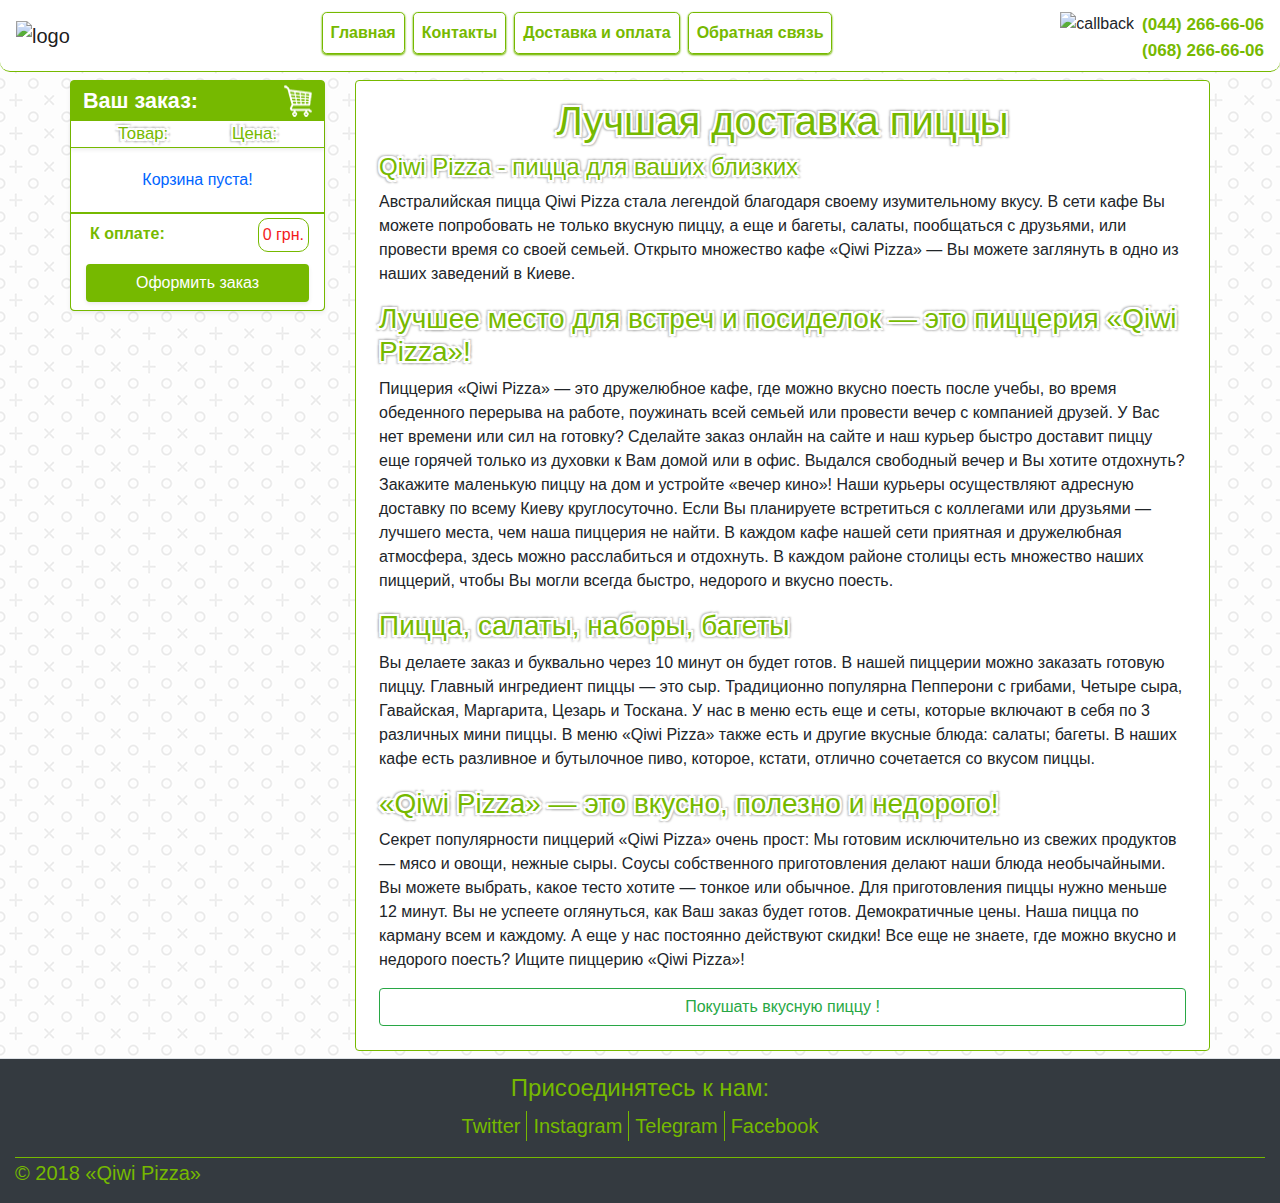
==== html/aboutme.html @ 57d977d6 "Added mobile basket on all page and added styles for this basket" ====
<!DOCTYPE html>
<html lang="ru">
<head>
    <meta charset="UTF-8">
    <meta name="viewport" content="width=device-width, initial-scale=1, shrink-to-fit=no">
    <title>Qiwi Pizza - О нас</title>
    <link rel="icon" href="../img/Pizza-ico.ico" type="images/icon">
    <link rel="stylesheet" href="../libs/css/bootstrap.min.css" type="text/css">
    <link rel="stylesheet" href="../libs/file-for-icon/web-fonts-with-css/css/fontawesome-all.min.css" type="text/css"> 
    <link rel="stylesheet" href="../css/index.css" type="text/css">
    <link rel="stylesheet" href="../css/StylePages/StyleForAbout.css" type="text/css"> 
</head>
<body>
<!-- Header -->
<header>
    <nav id="menu-on-header" class="navbar navbar-expand-lg navbar-light bg-white for-header-navbar">
        <a class="navbar-brand" href="../index.html">
            <img src="../img/QiwiV1.png" alt="logo" id="logo-on-page">
        </a>
        <button class="navbar-toggler" type="button" data-toggle="collapse" data-target="#navbarNavAltMarkup"
                aria-controls="navbarNavAltMarkup" aria-expanded="false" aria-label="Toggle navigation">
            <span class="navbar-toggler-icon"></span>
        </button>
        <div class="collapse navbar-collapse" id="navbarNavAltMarkup" style>
            <div class="navbar-nav text-center m-auto mt-lg-0">
                <a class="nav-item nav-link ml-2 mt-1" href="../index.html">Главная</a>
                <a class="nav-item nav-link ml-2 mt-1" href="contact.html">Контакты</a>
                <a class="nav-item nav-link ml-2 mt-1" href="PaymentInfo.html">Доставка и оплата</a>
                <a class="nav-item nav-link ml-2 mt-1" href="callback.html">Обратная связь</a>
            </div>
            <div class="pl-0 mt-1 d-flex"><img src="../img/callbackico.png" alt="callback" height="50">
                <ul class="callback-text m-0 font-weight-bold">
                    <li><a href="tel:+0442666606">(044) 266-66-06</a></li>
                    <li><a href="tel:+0682666606">(068) 266-66-06</a></li>
                </ul>
            </div>
        </div>
    </nav>
</header>
<!-- ./Header -->
<div id="menu-overlay" style="display: none;"></div>
<div id="basket-mobile-fixed">
    <div class="row border-light-green-color rounded bg-lime-green shadow-sm">
        <div id="mobile-basket-header" class="col-lg-12 d-flex justify-content-between p-1">
            <span id="text-basket-header" class="px-2 font-weight-bold">Ваш заказ:</span>
            <img src="../img/basket-header.png" alt="basket"  class="px-2">
        </div>
        <div id="basket-name-product-and-price" class="col-lg-12 d-flex justify-content-around shadow-sm bg-white">
                        <span class="name-product">Товар:</span>
                        <span class="name-price">Цена:</span>
                    </div>
                    <span class="text-basket-empty text-center bg-white">Корзина пуста!</span>
                    <div class="col-6 basket-content-name bg-white"></div>
                    <div class="col-6 basket-content-price text-center bg-white">
                    </div>
                    <div class="col-lg-12 d-flex justify-content-between py-1 bg-white"
                         id="basket-total-price">
                        <span class="font-weight-bold p-1">К оплате:</span><span
                            class="total-price p-1 border-light-green-color">0 грн.</span>
                    </div>
                    <div class="col-lg-12 bg-white py-2 rounded-bottom">
                        <div class="btn shadow-sm basket-btn-style font-weight-bold">Оформить заказ</div>
                    </div>
    </div>
</div>
<div><img src="../img/ligth-icon-basket-mobile.png" alt="basket-mobile" id="icon-mobile-basket" class="d-none shadow-sm"></div>
<!-- Content --> 
<section>
    <div class="container my-2 rounded">
        <div class="row" id="menu-on-content">
            <div class="col-lg-3">
                <div id="basket" class="row border-light-green-color rounded bg-lime-green shadow-sm">
                    <div id="basket-header"
                         class="col-lg-12 d-flex justify-content-between p-1 font-weight-bold">
                        <span id="text-basket-header" class="px-2">Ваш заказ:</span>
                        <img src="../img/basket-header.png" alt="basket"  class="px-2">
                    </div>
                    <div id="basket-name-product-and-price" class="col-lg-12 d-flex justify-content-around shadow-sm bg-white">
                        <span class="name-product">Товар:</span>
                        <span class="name-price">Цена:</span>
                    </div>
                    <span class="text-basket-empty text-center bg-white">Корзина пуста!</span>
                    <div class="col-6 basket-content-name"></div>
                    <div class="col-6 basket-content-price text-center">
                    </div>
                    <div class="col-lg-12 d-flex justify-content-between py-1 bg-white"
                         id="basket-total-price">
                        <span class="font-weight-bold p-1">К оплате:</span><span
                            class="total-price p-1 border-light-green-color">0 грн.</span>
                    </div>
                    <div class="col-lg-12 bg-white py-2 rounded-bottom">
                        <div class="btn shadow-sm basket-btn-style">Оформить заказ</div>
                    </div>
                </div>
            </div>
          <div class="col-lg-9 bg-white border-light-green-color p-2 rounded" id="text-about">
              <h1 class="col-lg-12 text-center pt-2">Лучшая доставка пиццы</h1>
              <div class="col-lg-12">
              <h2>Qiwi Pizza - пицца для ваших близких</h2>
                <p>Австралийская пицца Qiwi Pizza стала легендой благодаря своему изумительному вкусу.
                В сети кафе Вы можете попробовать не только вкусную пиццу, а еще и багеты,
                салаты, пообщаться с друзьями, или провести время со своей семьей.
                Открыто множество кафе «Qiwi Pizza» — Вы можете заглянуть в одно из наших заведений в Киеве.</p>

            <h3>Лучшее место для встреч и посиделок — это пиццерия «Qiwi Pizza»!</h3>
            <p>Пиццерия «Qiwi Pizza» — это дружелюбное кафе, где можно вкусно поесть после учебы,
                во время обеденного перерыва на работе, поужинать всей семьей или провести вечер с компанией друзей.
                У Вас нет времени или сил на готовку? Сделайте заказ онлайн на сайте и наш курьер быстро доставит пиццу еще горячей
                только из духовки к Вам домой или в офис. Выдался свободный вечер и Вы хотите отдохнуть?
                Закажите маленькую пиццу на дом и устройте «вечер кино»! Наши курьеры осуществляют адресную доставку по всему Киеву круглосуточно.
                Если Вы планируете встретиться с коллегами или друзьями — лучшего места, чем наша пиццерия не найти.
                В каждом кафе нашей сети приятная и дружелюбная атмосфера, здесь можно расслабиться и отдохнуть.
                В каждом районе столицы есть множество наших пиццерий, чтобы Вы могли всегда быстро, недорого и вкусно поесть.</p>

            <h3>Пицца, салаты, наборы, багеты</h3>
            <p>Вы делаете заказ и буквально через 10 минут он будет готов.
                В нашей пиццерии можно заказать готовую пиццу.
                Главный ингредиент пиццы — это сыр. Традиционно популярна Пепперони с грибами, Четыре сыра,
                Гавайская, Маргарита, Цезарь и Тоскана. У нас в меню есть еще и сеты, которые включают в себя по 3 различных мини пиццы.
                В меню «Qiwi Pizza» также есть и другие вкусные блюда: салаты; багеты. В наших кафе есть разливное и бутылочное пиво, которое, кстати, отлично сочетается со вкусом пиццы.</p>

            <h3>«Qiwi Pizza» — это вкусно, полезно и недорого!</h3>
            <p>Секрет популярности пиццерий «Qiwi Pizza» очень прост: Мы готовим исключительно из свежих продуктов — мясо и овощи, нежные сыры.
                Соусы собственного приготовления делают наши блюда необычайными. Вы можете выбрать, какое тесто хотите — тонкое или обычное.
                Для приготовления пиццы нужно меньше 12 минут. Вы не успеете оглянуться, как Ваш заказ будет готов.
                Демократичные цены. Наша пицца по карману всем и каждому. А еще у нас постоянно действуют скидки!
                Все еще не знаете, где можно вкусно и недорого поесть? Ищите пиццерию «Qiwi Pizza»!</p>
            <a href="../index.html"><div class="btn btn-outline-success mb-3">Покушать вкусную пиццу !</div></a>
          </div>
        </div>
    </div>
</div>
</section>
<!-- ./Content -->
<!-- Footer -->
<footer id="footer" class="footer border-top text-center bg-dark">
    <div class="container-fluid">
        <div class="row">
            <div class="col-lg-12 social-icons">
                <h2>Присоединятесь к нам:</h2>
                <ul class="d-flex list-unstyled justify-content-center">
                    <li><a href="https://twitter.com/" target="_blank" rel="noopener"><i class="fab fa-twitter-square fa-lg"></i> Twitter</a></li>
                    <li><a href="https://www.instagram.com/" target="_blank" rel="noopener"><i class="fab fa-instagram fa-lg"></i> Instagram</a></li>
                    <li><a href="https://telegram.org/" target="_blank" rel="noopener"><i class="fab fa-telegram fa-lg"></i> Telegram</a></li>
                    <li><a href="https://www.facebook.com/" target="_blank" rel="noopener"><i class="fab fa-facebook-square fa-lg"></i> Facebook</a></li>
                </ul>
            </div>
            <div class="col-lg-12 text-left">
                <p class="text-in-footer m-0">© 2018 «Qiwi Pizza»</p>
            </div>
        </div>
    </div>
</footer>
<!-- ./Footer -->
<script type="application/javascript" src="../libs/js/jquery.min.js"></script>
<script type="application/javascript" src="../libs/js/bootstrap.min.js"></script>
<script type="application/javascript" src="../js/functions.js"></script>
</body>
</html>
---- css/index.css ----
html {
    position: relative;
    min-height: 100%;
}

body {
    margin-bottom: 152px;
    background: url(../img/bg.png);
}

/* header */

#logo-on-page {
    height: 50px;
}

.for-header-navbar {
    border-bottom: 1px solid #76b900;
    border-bottom-right-radius: 10px;
    border-bottom-left-radius: 10px;
}

.navbar-toggler {
    border: 1px solid #76b900 !important;
}

.navbar-nav a {
    border: 1px solid #76b900;
    border-radius: 0.3rem;
    color: #76b900 !important;
    box-shadow: 0 1px 2px rgba(118, 185, 0, 0.6), 0 1px 2px rgba(118, 185, 0, 1);
    font-weight: bold;
}

.navbar-nav a:hover {
    background-color: #76b900;
    color: #fff !important;
    -webkit-transition: all 0.55s ease;
    transition: all 0.55s ease;
}

.callback-text {
    padding-left: 8px;
    list-style-type: none;
    font-size: 17px;
}

.callback-text a {
    color: #76b900;
}

.callback-text a:hover {
    text-decoration: none;
    color: #18F722;
}

/* preloader */
.preloader {
    background-color: #fff;
    display: none;
}

.preloader.on {
    display: block;
}

.preloader img {
    height: 280px;
}

/* second screen "content" */

#menu-on-content a {
    color: #76b900;
}

#product-content .nav-tabs .nav-link.active {
    border-color: #76b900 #76b900 !important;
    background: #76b900;
    color: #fff !important;
    box-shadow: 0 0.125rem 0.25rem rgba(0, 0, 0, 0.075);
}

#product-content .nav-link:hover {
    border-color: #76b900 #76b900 !important;
}

.nav-tabs {
    border-bottom: 1px solid #76b900;
}

h2 {
    font-size: 1.5rem;
}

.price-on-card {
    background: #fff;   
    font-size: 20px;
    color: #418DFF;
}

.caption-composition > h4:hover {
    cursor: pointer;
    color: #57c1ff !important;
}

.composition-product {
    background: #fff;
    color: #0065ff;
    border-radius: 7px;
    border: 1px solid #76b900;
}

input[type="radio"] {
    display: none
}

input[type="radio"] + label {
    cursor: pointer
}

input[type = "radio"] + label span {
    display: inline-block;
    height: 22px;
    width: 20px;
    vertical-align: middle;
    background: url(../img/radiobtn-all.png) no-repeat;
    cursor: pointer;
}

input[type = "radio"]:hover + label span {
    background: url(../img/radiobtn-all.png) -19px no-repeat;
}

input[type = "radio"]:checked + label span {
    background: url(../img/radiobtn-all.png) -38px no-repeat;
}

.form-radbtn {
    border-radius: 10px
}

.border-light-green-color {
    border: 1px solid #76b900
}

.form-radbtn legend {
    font-size: 18px;
}

h4, h2, .text-color-quantity, .name-product, .name-price, .form-radbtn legend {
    color: #76b900 !important;
    text-shadow: -1px -1px #fff,
    -2px -2px #fff,
    -1px 1px #fff,
    -2px 2px #fff,
    1px 1px #fff,
    2px 2px #fff,
    1px -1px #fff,
    2px -2px #fff,
    -3px -3px 2px #BBB,
    -3px 3px 2px #BBB,
    3px 3px 2px #BBB,
    3px -3px 2px #BBB;
}

.btn {
    width: 100% !important;
}

.quantity-product {
    vertical-align: middle;
    margin: 0 5px;
    width: 70px;
    border-radius: 5px;
    color: #00b723;
}

.btn-minus-quantity, .btn-plus-quantity {
    display: inline-block;
    vertical-align: middle;
    font-weight: bold;
    color: #76b900;
    cursor: pointer;
    width: 2rem;
    height: 1.9rem;
    border-radius: 7px;
}

.plus:hover:not(:active) {
    color: #fff;
    background: #76b900;
    border: 1px solid #fff;
    box-shadow: 0 0 3px rgba(0, 0, 0, 0) inset,
    0 1px 1px 1px rgba(0, 255, 255, .5),
    0 -1px 1px 1px rgba(0, 255, 255, .5);
}

.minus:hover:not(:active) {
    color: #fff;
    background: #76b900;
    border: 1px solid #fff;
    box-shadow: 0 0 3px rgba(0, 0, 0, 0) inset,
    0 1px 1px 1px rgba(0, 255, 255, .5),
    0 -1px 1px 1px rgba(0, 255, 255, .5);
}

.bg-lime-green {
    background: #76b900;
}
/* mobile-basket */
#basket-mobile-fixed {
    width: 215px;
    z-index: 35000;
    position: fixed;
    left: -100%;
    -webkit-transition: all 0.8s;
    transition: all 0.8s;
    display: inline-block;
}

/*basket*/
#basket {
    border-bottom-left-radius: 10px;
    border-bottom-right-radius: 10px;
    width: 255px; 
}

#basket-header {
    border-bottom: 0 !important;
}

#text-basket-header {
    font-size: 1.35rem;
    color: #fff;
}

.fixed-basket {
    position: fixed;
    top: 20px; 
}

.text-basket-empty {
    width: 100%; 
    padding: 20px;
}

.basket-content-name, .basket-content-price, .text-basket-empty {
    border-bottom: 1px solid #76b900;
    color: #0065ff;
}

.name-product, .name-price {
    font-size: 1.05rem;
}

.basket-content-name {
    word-wrap: break-word;
}

#basket-name-product-and-price {
    border-bottom: 1px solid #76b900;
}

#basket-total-price {
    color: #76b900;
}

.basket-btn-style {
    background: #76b900;
    color: #fff;
    #76d300
}

.basket-btn-style:hover {
    background: #76d300 ; 
    box-shadow: 0 1px 3px rgba(59,59,59,0.3);
}

.total-price {
    background: #fff;
    color: #F31C1C;
    border-radius: 10px;
    box-shadow: 1px 1px 2px rgba(255,255,255,1), -1px -1px 2px rgba(255,255,255,1);
}

@media only screen and (max-width: 1199px) {
    #basket {
        width: 220px;
    }
    .size-heigth-h2 {
        height: 64px;
        display: flex;
        justify-content: center;
        align-items: center;
    }
}

@media only screen and (max-width: 1000px) {
    #basket {
        display: none;
    }

    .active-basket {
        top: 20%;
        left: 17% !important;
    }

    .active-overlay {
        display: block !important;
    }

    #icon-mobile-basket {
        display: inline-block !important;
        position: fixed;
        left: -5px;
        top: 45%;
        width: 40px;
        z-index: 35000;
        cursor: pointer;
    }

    #menu-overlay {
        position: fixed;
        z-index: 3000;
        left: 0;
        top: 0;
        right: 0;
        bottom: 0;
        opacity: 0.3;
        background-color: #000;
        cursor: pointer;
    }
}

@media screen and (max-width: 768px) {
    h5 {
        font-size: 1rem;
        word-wrap: break-word;
    }
     .text-in-footer {
        text-align: center;
    }
}

@media screen and (max-width: 530px) {
    h4 {
        font-size: 0.95rem;
        margin-top: 0.45rem;
    }

    h2 {
        font-size: 1.190rem;
    }
    .size-heigth-h2 {
        height: 49px;
    }
    .img-pizza {
        padding: 2px !important;
    }
    .img-pizza img {
        height: 2.2rem;
    }
    .price-on-card {
        margin: 0 !important;
        font-size: 0.85rem;
    }
    .composition-product {
        font-size: 0.75rem;
    }
    .form-radbtn legend {
        font-size: 0.85rem;
        padding: 0 1px;
    }
    .form label {
        font-size: 0.65rem;
    }
    h5 {
        font-size: 1rem;
    }
    .quantity-product {
        width: 50px;
    }
    .btn-minus-quantity, .btn-plus-quantity {
        width: 1.5rem;
        height: 1.7rem;
    }
    .btn {
        font-size: 0.85rem;
        word-wrap: break-word;
        white-space: pre-wrap;
    }
    .social-icons ul {
        display: inline-flex !important;
        flex-wrap: wrap;
        font-size: 1rem;
    }

} 

@media screen and (max-width: 425px ) {
    .social-icons ul {
        font-size: 0.9rem;
    }
    .text-in-footer {
        font-size: 1.1rem;
    }
}

@media screen and (max-width: 389px ) {
    .form-radbtn legend {
        padding: 0 1px;
    }
    h2 {
        font-size: 1rem;  
    }
    .size-heigth-h2 {
        height: 40px;
    }
    .quantity-product {
        width: 25px;
    }
    .btn-minus-quantity, .btn-plus-quantity {
        width: 1.4rem;
        height: 1.6rem;
    }
    .social-icons ul {
        font-size: 0.8rem;
    }
    .text-in-footer {
        font-size: 1rem;
    }
    #basket-mobile-fixed {
        top: 13%;
        width: 195px;
    }
    .total-price {
        font-size: 0.8rem;
    }
    .btn {
        font-size: 0.75rem;
    }
    #text-basket-header {
        font-size: 1.2rem;
    }
    .name-product, .name-price{
        font-size: 0.95rem;
    }
    .basket-content-name,.basket-content-price {
        font-size: 0.8rem;
    }
}

@media only screen and (max-width: 320px) {
    #logo-on-page {
        height: 40px;
    }

    .form-radbtn legend {
        font-size: 0.65rem;
        padding: 0 1px;
    }
    .btn-minus-quantity, .btn-plus-quantity {
        width: 1.35rem;
        height: 1.7rem;
    }
    h4 {
        font-size: 0.8rem; 
    }
    h5 {
        font-size: 0.75rem; 
    }
    .social-icons ul {
        font-size: 0.68rem;
    }
    #basket-mobile-fixed {
        width: 175px;
    }
}

/* footer */

#footer {
    color: #76b900;
    font-size: 20px;
    position: absolute;
    padding: 15px 0;
    bottom: 0;
    width: 100%;
}

#footer h2 {
    text-shadow: none;
}

.social-icons a {
    color: #76b900; 
    padding: 0 6px;
}

.social-icons ul li { 
    border-right: 1px solid #76b900;
}

.social-icons ul li:last-child { 
    border-right: 0;
}

.social-icons a:hover {
    color: #fff;
    text-decoration: none;
}

.text-in-footer {
    border-top: 1px solid #76b900;
}

.z-index-2-left-0 {
    z-index: 2;
    left: 0;
}
---- css/StylePages/StyleForAbout.css ----
#text-about {
    background: url(../../img/Pizza-Callback-bg.jpg) repeat;
}

#text-about h1, h2, h3 { 
    color: #76b900;
    text-shadow: -1px -1px #FFF,
               -2px -2px #FFF,
               -1px 1px #FFF,
               -2px 2px #FFF,
               1px 1px #FFF,
               2px 2px #FFF,
               1px -1px #FFF,
               2px -2px #FFF,
               -3px -3px 2px #BBB,
               -3px 3px 2px #BBB,
               3px 3px 2px #BBB,
               3px -3px 2px #BBB;
    transition: all 0.86s;
}

@media screen and (max-width: 560px) {
    #text-about h1, h2, h3 {
        font-size: 20px;
    }
    #text-about p {
        font-size: 14px;
    }
    .btn-outline-success {
        font-size: 14px;
    }
}
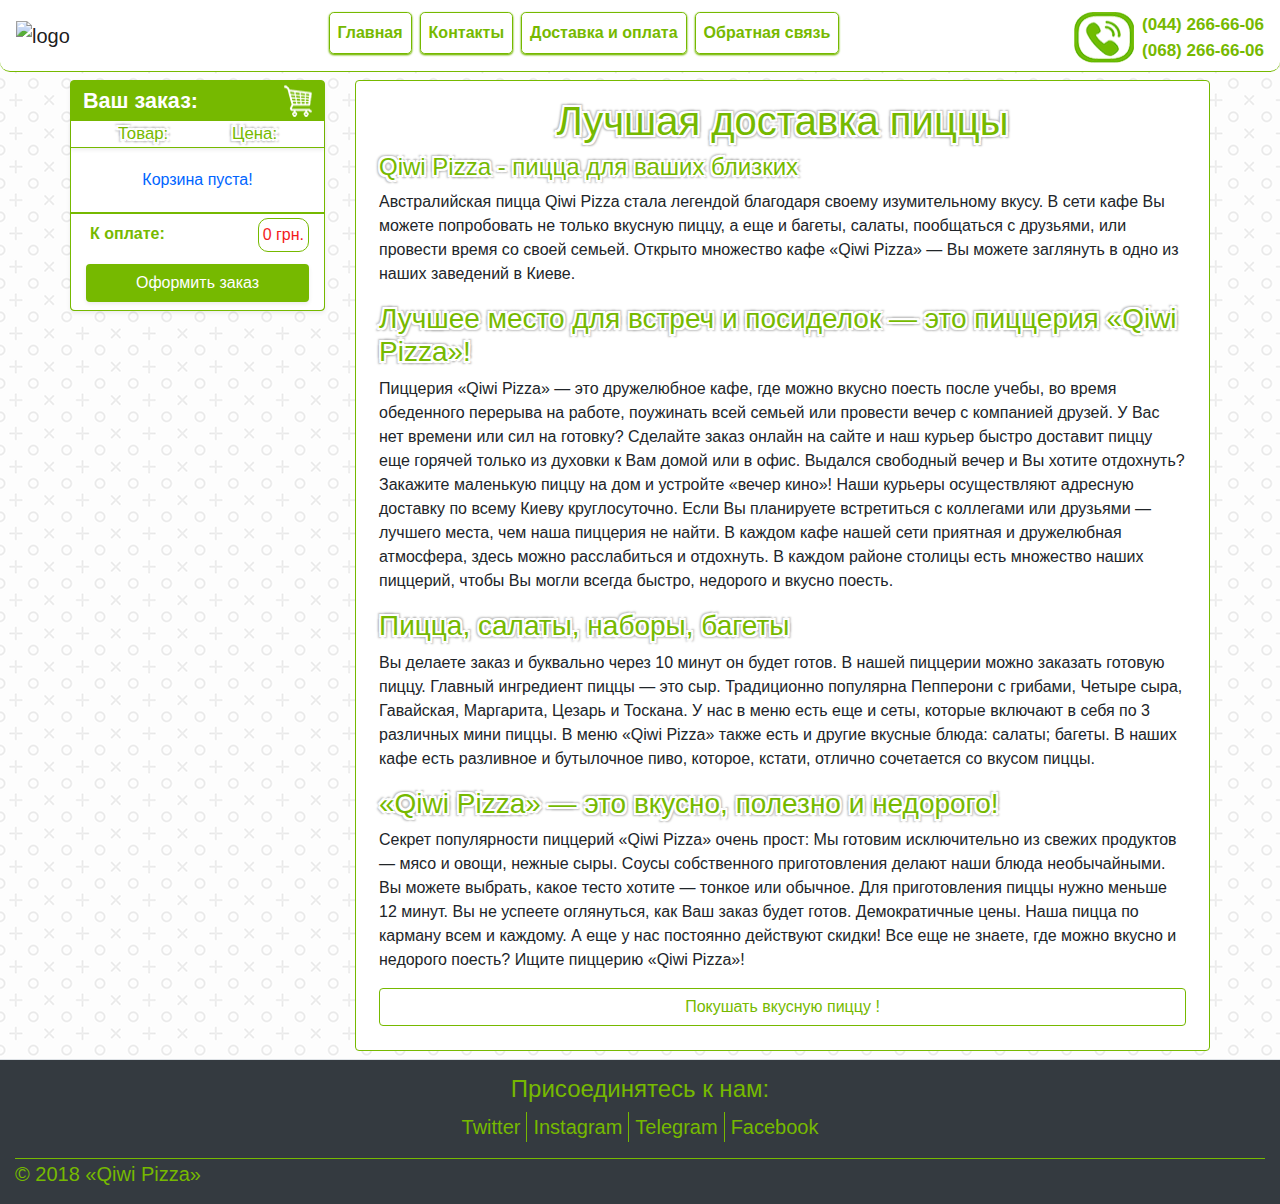
==== commit 93dee157: "Changed id components on class for basket and correct  code in all page, and change size img callbac" ====
--- a/html/aboutme.html
+++ b/html/aboutme.html
@@ -12,7 +12,7 @@
 </head>
 <body>
 <!-- Header -->
-<header>
+<header class="mb-2">
     <nav id="menu-on-header" class="navbar navbar-expand-lg navbar-light bg-white for-header-navbar">
         <a class="navbar-brand" href="../index.html">
             <img src="../img/QiwiV1.png" alt="logo" id="logo-on-page">
@@ -28,7 +28,7 @@
                 <a class="nav-item nav-link ml-2 mt-1" href="PaymentInfo.html">Доставка и оплата</a>
                 <a class="nav-item nav-link ml-2 mt-1" href="callback.html">Обратная связь</a>
             </div>
-            <div class="pl-0 mt-1 d-flex"><img src="../img/callbackico.png" alt="callback" height="50">
+            <div class="pl-0 mt-1 d-flex"><img src="../img/callbackico.png" alt="callback">
                 <ul class="callback-text m-0 font-weight-bold">
                     <li><a href="tel:+0442666606">(044) 266-66-06</a></li>
                     <li><a href="tel:+0682666606">(068) 266-66-06</a></li>
@@ -42,40 +42,40 @@
 <div id="basket-mobile-fixed">
     <div class="row border-light-green-color rounded bg-lime-green shadow-sm">
         <div id="mobile-basket-header" class="col-lg-12 d-flex justify-content-between p-1">
-            <span id="text-basket-header" class="px-2 font-weight-bold">Ваш заказ:</span>
-            <img src="../img/basket-header.png" alt="basket"  class="px-2">
+            <span class="text-basket-header px-2 font-weight-bold">Ваш заказ:</span>
+            <img src="../img/basket-header.png" alt="basket" class="px-2">
         </div>
-        <div id="basket-name-product-and-price" class="col-lg-12 d-flex justify-content-around shadow-sm bg-white">
-                        <span class="name-product">Товар:</span>
-                        <span class="name-price">Цена:</span>
-                    </div>
-                    <span class="text-basket-empty text-center bg-white">Корзина пуста!</span>
-                    <div class="col-6 basket-content-name bg-white"></div>
-                    <div class="col-6 basket-content-price text-center bg-white">
-                    </div>
-                    <div class="col-lg-12 d-flex justify-content-between py-1 bg-white"
-                         id="basket-total-price">
-                        <span class="font-weight-bold p-1">К оплате:</span><span
-                            class="total-price p-1 border-light-green-color">0 грн.</span>
-                    </div>
-                    <div class="col-lg-12 bg-white py-2 rounded-bottom">
-                        <div class="btn shadow-sm basket-btn-style font-weight-bold">Оформить заказ</div>
-                    </div>
+        <div class="col-lg-12 d-flex justify-content-around shadow-sm bg-white basket-name-product-and-price">
+            <span class="name-product">Товар:</span>
+            <span class="name-price">Цена:</span>
+        </div>
+        <span class="text-basket-empty text-center bg-white">Корзина пуста!</span>
+        <div class="col-6 basket-content-name bg-white"></div>
+        <div class="col-6 basket-content-price text-center bg-white">
+        </div>
+        <div class="col-lg-12 d-flex justify-content-between py-1 bg-white basket-total-price">
+            <span class="font-weight-bold p-1">К оплате:</span><span
+                class="total-price p-1 border-light-green-color">0 грн.</span>
+        </div>
+        <div class="col-lg-12 bg-white py-2 rounded-bottom">
+            <div class="btn shadow-sm btn-lime-style font-weight-bold">Оформить заказ</div>
+        </div>
     </div>
 </div>
-<div><img src="../img/ligth-icon-basket-mobile.png" alt="basket-mobile" id="icon-mobile-basket" class="d-none shadow-sm"></div>
-<!-- Content --> 
-<section>
-    <div class="container my-2 rounded">
+<div><img src="../img/ligth-icon-basket-mobile.png" alt="basket-mobile" id="icon-mobile-basket" class="d-none shadow-sm">
+</div>
+<!-- Content -->
+<div id="content">
+    <div class="container rounded">
         <div class="row" id="menu-on-content">
-            <div class="col-lg-3">
+            <div class="col-lg-3 basket-outer">
                 <div id="basket" class="row border-light-green-color rounded bg-lime-green shadow-sm">
                     <div id="basket-header"
                          class="col-lg-12 d-flex justify-content-between p-1 font-weight-bold">
-                        <span id="text-basket-header" class="px-2">Ваш заказ:</span>
-                        <img src="../img/basket-header.png" alt="basket"  class="px-2">
+                        <span class="px-2 text-basket-header">Ваш заказ:</span>
+                        <img src="../img/basket-header.png" alt="basket" class="px-2">
                     </div>
-                    <div id="basket-name-product-and-price" class="col-lg-12 d-flex justify-content-around shadow-sm bg-white">
+                    <div class="col-lg-12 d-flex justify-content-around shadow-sm bg-white basket-name-product-and-price">
                         <span class="name-product">Товар:</span>
                         <span class="name-price">Цена:</span>
                     </div>
@@ -83,13 +83,12 @@
                     <div class="col-6 basket-content-name"></div>
                     <div class="col-6 basket-content-price text-center">
                     </div>
-                    <div class="col-lg-12 d-flex justify-content-between py-1 bg-white"
-                         id="basket-total-price">
+                    <div class="col-lg-12 d-flex justify-content-between py-1 bg-white basket-total-price">
                         <span class="font-weight-bold p-1">К оплате:</span><span
                             class="total-price p-1 border-light-green-color">0 грн.</span>
                     </div>
                     <div class="col-lg-12 bg-white py-2 rounded-bottom">
-                        <div class="btn shadow-sm basket-btn-style">Оформить заказ</div>
+                        <div class="btn shadow-sm btn-lime-style">Оформить заказ</div>
                     </div>
                 </div>
             </div>
@@ -125,15 +124,15 @@
                 Для приготовления пиццы нужно меньше 12 минут. Вы не успеете оглянуться, как Ваш заказ будет готов.
                 Демократичные цены. Наша пицца по карману всем и каждому. А еще у нас постоянно действуют скидки!
                 Все еще не знаете, где можно вкусно и недорого поесть? Ищите пиццерию «Qiwi Pizza»!</p>
-            <a href="../index.html"><div class="btn btn-outline-success mb-3">Покушать вкусную пиццу !</div></a>
+            <a href="../index.html"><div class="btn btn-lime-outline-style mb-3">Покушать вкусную пиццу !</div></a>
           </div>
         </div>
     </div>
+  </div>
 </div>
-</section>
 <!-- ./Content -->
 <!-- Footer -->
-<footer id="footer" class="footer border-top text-center bg-dark">
+<footer id="footer" class="footer border-top text-center bg-dark mt-2">
     <div class="container-fluid">
         <div class="row">
             <div class="col-lg-12 social-icons">
--- a/css/index.css
+++ b/css/index.css
@@ -1,11 +1,16 @@
+html, body {
+    min-height: 100%;
+}
+
 html {
     position: relative;
-    min-height: 100%;
+    height: 100%;
 }
 
 body {
-    margin-bottom: 152px;
     background: url(../img/bg.png);
+    display: flex;
+    flex-direction: column;
 }
 
 /* header */
@@ -30,13 +35,13 @@
     color: #76b900 !important;
     box-shadow: 0 1px 2px rgba(118, 185, 0, 0.6), 0 1px 2px rgba(118, 185, 0, 1);
     font-weight: bold;
+    transition: all 0.55s ease;
+    -webkit-transition: all 0.55s ease;
 }
 
 .navbar-nav a:hover {
     background-color: #76b900;
     color: #fff !important;
-    -webkit-transition: all 0.55s ease;
-    transition: all 0.55s ease;
 }
 
 .callback-text {
@@ -69,6 +74,10 @@
 }
 
 /* second screen "content" */
+
+#content {
+    flex-grow: 1;
+}
 
 #menu-on-content a {
     color: #76b900;
@@ -94,7 +103,7 @@
 }
 
 .price-on-card {
-    background: #fff;   
+    background: #fff;
     font-size: 20px;
     color: #418DFF;
 }
@@ -208,12 +217,14 @@
 .bg-lime-green {
     background: #76b900;
 }
+
 /* mobile-basket */
 #basket-mobile-fixed {
     width: 215px;
     z-index: 35000;
     position: fixed;
     left: -100%;
+    top: 20%;
     -webkit-transition: all 0.8s;
     transition: all 0.8s;
     display: inline-block;
@@ -223,25 +234,35 @@
 #basket {
     border-bottom-left-radius: 10px;
     border-bottom-right-radius: 10px;
-    width: 255px; 
+    width: 255px;
+}
+
+.basket-inner {
+    width: 100%;
 }
 
 #basket-header {
     border-bottom: 0 !important;
 }
 
-#text-basket-header {
+.text-basket-header {
     font-size: 1.35rem;
     color: #fff;
 }
 
 .fixed-basket {
     position: fixed;
-    top: 20px; 
+    /*top: 20px;*/
+    top: 0;
+}
+
+.fixed-basket-footer {
+    position: absolute;
+    bottom: 0;
 }
 
 .text-basket-empty {
-    width: 100%; 
+    width: 100%;
     padding: 20px;
 }
 
@@ -258,36 +279,50 @@
     word-wrap: break-word;
 }
 
-#basket-name-product-and-price {
+.basket-name-product-and-price {
     border-bottom: 1px solid #76b900;
 }
 
-#basket-total-price {
-    color: #76b900;
-}
-
-.basket-btn-style {
+.basket-total-price {
+    color: #76b900;
+}
+
+.btn-lime-outline-style {
+    background: #fff;
+    color: #76b900;
+    border: 1px solid #76b900;
+    -webkit-transition: all 0.77s;
+    transition: all 0.77s;
+}
+
+.btn-lime-outline-style:hover {
+    background: #76b800;
+    color: #fff;
+}
+
+.btn-lime-style {
     background: #76b900;
+    opacity: 1;
     color: #fff;
-    #76d300
-}
-
-.basket-btn-style:hover {
-    background: #76d300 ; 
-    box-shadow: 0 1px 3px rgba(59,59,59,0.3);
+}
+
+.btn-lime-style:hover {
+    opacity: .8;
+    box-shadow: 0 1px 3px rgba(59, 59, 59, 0.3);
 }
 
 .total-price {
     background: #fff;
     color: #F31C1C;
     border-radius: 10px;
-    box-shadow: 1px 1px 2px rgba(255,255,255,1), -1px -1px 2px rgba(255,255,255,1);
+    box-shadow: 1px 1px 2px rgba(255, 255, 255, 1), -1px -1px 2px rgba(255, 255, 255, 1);
 }
 
 @media only screen and (max-width: 1199px) {
     #basket {
         width: 220px;
     }
+
     .size-heigth-h2 {
         height: 64px;
         display: flex;
@@ -302,7 +337,6 @@
     }
 
     .active-basket {
-        top: 20%;
         left: 17% !important;
     }
 
@@ -338,7 +372,8 @@
         font-size: 1rem;
         word-wrap: break-word;
     }
-     .text-in-footer {
+
+    .text-in-footer {
         text-align: center;
     }
 }
@@ -352,56 +387,69 @@
     h2 {
         font-size: 1.190rem;
     }
+
     .size-heigth-h2 {
         height: 49px;
     }
+
     .img-pizza {
         padding: 2px !important;
     }
+
     .img-pizza img {
         height: 2.2rem;
     }
+
     .price-on-card {
         margin: 0 !important;
         font-size: 0.85rem;
     }
+
     .composition-product {
         font-size: 0.75rem;
     }
+
     .form-radbtn legend {
         font-size: 0.85rem;
         padding: 0 1px;
     }
+
     .form label {
         font-size: 0.65rem;
     }
+
     h5 {
         font-size: 1rem;
     }
+
     .quantity-product {
         width: 50px;
     }
+
     .btn-minus-quantity, .btn-plus-quantity {
         width: 1.5rem;
         height: 1.7rem;
     }
+
     .btn {
         font-size: 0.85rem;
         word-wrap: break-word;
         white-space: pre-wrap;
     }
+
     .social-icons ul {
         display: inline-flex !important;
         flex-wrap: wrap;
         font-size: 1rem;
     }
 
-} 
+}
 
 @media screen and (max-width: 425px ) {
     .social-icons ul {
         font-size: 0.9rem;
     }
+
     .text-in-footer {
         font-size: 1.1rem;
     }
@@ -411,42 +459,54 @@
     .form-radbtn legend {
         padding: 0 1px;
     }
+
     h2 {
-        font-size: 1rem;  
-    }
+        font-size: 1rem;
+    }
+
     .size-heigth-h2 {
         height: 40px;
     }
+
     .quantity-product {
         width: 25px;
     }
+
     .btn-minus-quantity, .btn-plus-quantity {
         width: 1.4rem;
         height: 1.6rem;
     }
+
     .social-icons ul {
         font-size: 0.8rem;
     }
+
     .text-in-footer {
         font-size: 1rem;
     }
+
     #basket-mobile-fixed {
         top: 13%;
         width: 195px;
     }
+
     .total-price {
         font-size: 0.8rem;
     }
+
     .btn {
         font-size: 0.75rem;
     }
-    #text-basket-header {
+
+    .text-basket-header {
         font-size: 1.2rem;
     }
-    .name-product, .name-price{
+
+    .name-product, .name-price {
         font-size: 0.95rem;
     }
-    .basket-content-name,.basket-content-price {
+
+    .basket-content-name, .basket-content-price {
         font-size: 0.8rem;
     }
 }
@@ -460,19 +520,24 @@
         font-size: 0.65rem;
         padding: 0 1px;
     }
+
     .btn-minus-quantity, .btn-plus-quantity {
         width: 1.35rem;
         height: 1.7rem;
     }
+
     h4 {
-        font-size: 0.8rem; 
-    }
+        font-size: 0.8rem;
+    }
+
     h5 {
-        font-size: 0.75rem; 
-    }
+        font-size: 0.75rem;
+    }
+
     .social-icons ul {
         font-size: 0.68rem;
     }
+
     #basket-mobile-fixed {
         width: 175px;
     }
@@ -483,10 +548,7 @@
 #footer {
     color: #76b900;
     font-size: 20px;
-    position: absolute;
     padding: 15px 0;
-    bottom: 0;
-    width: 100%;
 }
 
 #footer h2 {
@@ -494,15 +556,15 @@
 }
 
 .social-icons a {
-    color: #76b900; 
+    color: #76b900;
     padding: 0 6px;
 }
 
-.social-icons ul li { 
+.social-icons ul li {
     border-right: 1px solid #76b900;
 }
 
-.social-icons ul li:last-child { 
+.social-icons ul li:last-child {
     border-right: 0;
 }
 
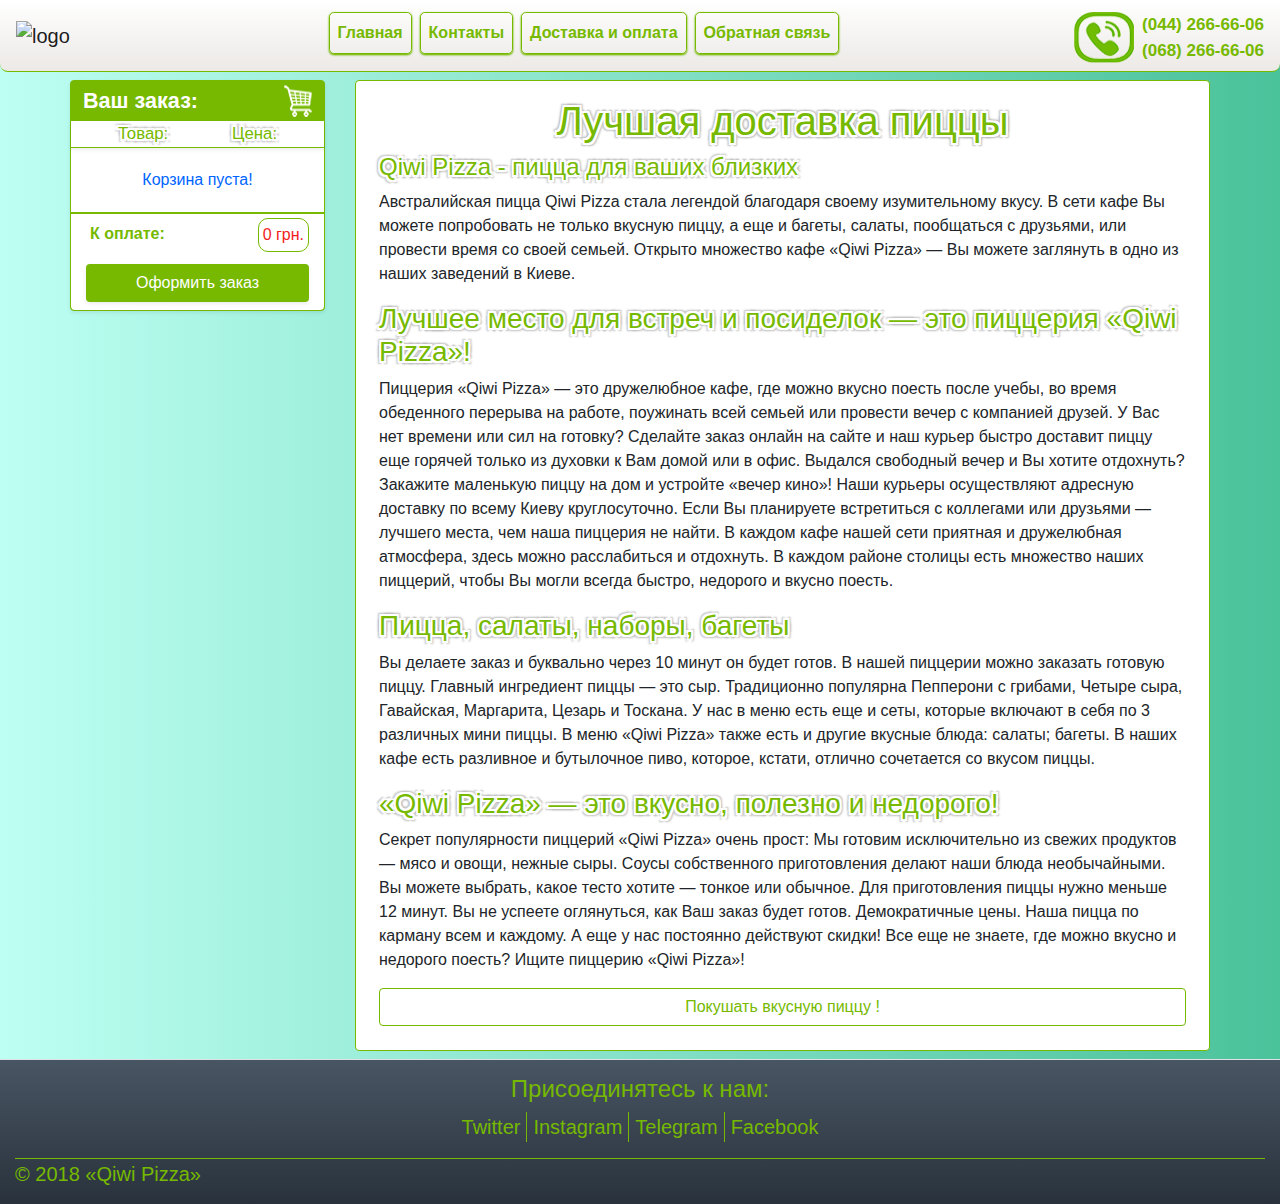
==== commit 784c2226: "Added nice background for header, body, footer on all page" ====
--- a/html/aboutme.html
+++ b/html/aboutme.html
@@ -13,7 +13,7 @@
 <body>
 <!-- Header -->
 <header class="mb-2">
-    <nav id="menu-on-header" class="navbar navbar-expand-lg navbar-light bg-white for-header-navbar">
+    <nav id="menu-on-header" class="navbar navbar-expand-lg navbar-light for-header-navbar">
         <a class="navbar-brand" href="../index.html">
             <img src="../img/QiwiV1.png" alt="logo" id="logo-on-page">
         </a>
@@ -132,7 +132,7 @@
 </div>
 <!-- ./Content -->
 <!-- Footer -->
-<footer id="footer" class="footer border-top text-center bg-dark mt-2">
+<footer id="footer" class="footer border-top text-center mt-2">
     <div class="container-fluid">
         <div class="row">
             <div class="col-lg-12 social-icons">
--- a/css/index.css
+++ b/css/index.css
@@ -8,7 +8,9 @@
 }
 
 body {
-    background: url(../img/bg.png);
+    background: #4AC29A;  /* fallback for old browsers */
+    background: -webkit-linear-gradient(to right, #BDFFF3, #4AC29A);  /* Chrome 10-25, Safari 5.1-6 */
+    background: linear-gradient(to right, #BDFFF3, #4AC29A); /* W3C, IE 10+/ Edge, Firefox 16+, Chrome 26+, Opera 12+, Safari 7+ */
     display: flex;
     flex-direction: column;
 }
@@ -21,8 +23,11 @@
 
 .for-header-navbar {
     border-bottom: 1px solid #76b900;
-    border-bottom-right-radius: 10px;
-    border-bottom-left-radius: 10px;
+    border-bottom-right-radius: 8px;
+    border-bottom-left-radius: 8px;
+    background: #ECE9E6;  /* fallback for old browsers */
+    background: -webkit-linear-gradient(to bottom, #FFFFFF, #ECE9E6);  /* Chrome 10-25, Safari 5.1-6 */
+    background: linear-gradient(to bottom, #FFFFFF, #ECE9E6); /* W3C, IE 10+/ Edge, Firefox 16+, Chrome 26+, Opera 12+, Safari 7+ */
 }
 
 .navbar-toggler {
@@ -194,24 +199,24 @@
     width: 2rem;
     height: 1.9rem;
     border-radius: 7px;
+    -webkit-transition: all 0.5s;
+    transition: all 0.5s;
 }
 
 .plus:hover:not(:active) {
     color: #fff;
     background: #76b900;
-    border: 1px solid #fff;
     box-shadow: 0 0 3px rgba(0, 0, 0, 0) inset,
-    0 1px 1px 1px rgba(0, 255, 255, .5),
-    0 -1px 1px 1px rgba(0, 255, 255, .5);
+    0 1px 1px 1px rgba(163, 255, 1, 0.5),
+    0 -1px 1px 1px rgba(164, 255, 4, 0.5);
 }
 
 .minus:hover:not(:active) {
     color: #fff;
     background: #76b900;
-    border: 1px solid #fff;
     box-shadow: 0 0 3px rgba(0, 0, 0, 0) inset,
-    0 1px 1px 1px rgba(0, 255, 255, .5),
-    0 -1px 1px 1px rgba(0, 255, 255, .5);
+    0 1px 1px 1px rgba(163, 255, 1, 0.5),
+    0 -1px 1px 1px rgba(164, 255, 4, 0.5);
 }
 
 .bg-lime-green {
@@ -232,8 +237,6 @@
 
 /*basket*/
 #basket {
-    border-bottom-left-radius: 10px;
-    border-bottom-right-radius: 10px;
     width: 255px;
 }
 
@@ -549,6 +552,9 @@
     color: #76b900;
     font-size: 20px;
     padding: 15px 0;
+    background: #485563;  /* fallback for old browsers */
+    background: -webkit-linear-gradient(to top, #29323c, #485563);  /* Chrome 10-25, Safari 5.1-6 */
+    background: linear-gradient(to top, #29323c, #485563); /* W3C, IE 10+/ Edge, Firefox 16+, Chrome 26+, Opera 12+, Safari 7+ */
 }
 
 #footer h2 {
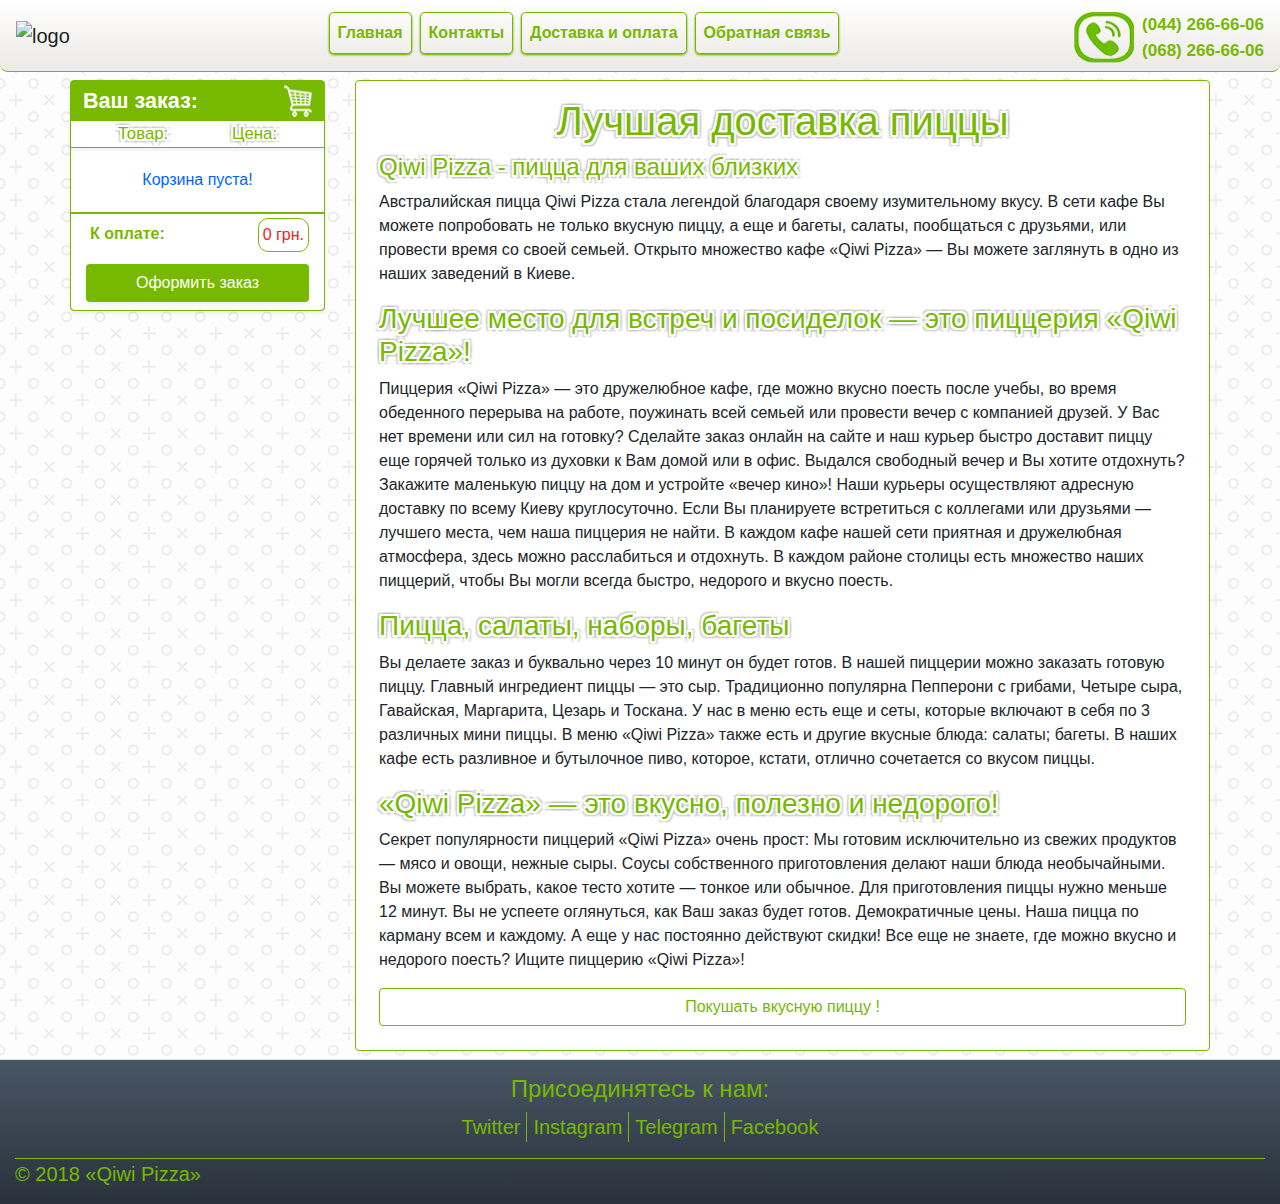
==== commit 797d7cd9: "added file index.min.css" ====
--- a/html/aboutme.html
+++ b/html/aboutme.html
@@ -6,8 +6,8 @@
     <title>Qiwi Pizza - О нас</title>
     <link rel="icon" href="../img/Pizza-ico.ico" type="images/icon">
     <link rel="stylesheet" href="../libs/css/bootstrap.min.css" type="text/css">
-    <link rel="stylesheet" href="../libs/file-for-icon/web-fonts-with-css/css/fontawesome-all.min.css" type="text/css"> 
-    <link rel="stylesheet" href="../css/index.css" type="text/css">
+    <link rel="stylesheet" href="../libs/file-for-icon/web-fonts-with-css/css/fontawesome-all.min.css" type="text/css">
+    <link rel="stylesheet" href="../css/index.min.css" type="text/css">
     <link rel="stylesheet" href="../css/StylePages/StyleForAbout.css" type="text/css"> 
 </head>
 <body>
--- a/css/index.min.css
+++ b/css/index.min.css
@@ -0,0 +1,3 @@
+/*!
+ * Style for main page
+ */ html,body{min-height:100%}html{position:relative;height:100%}body{background:url(../img/bg.png);display:flex;flex-direction:column}#logo-on-page{height:50px}.for-header-navbar{border-bottom:1px solid #76b900;border-bottom-right-radius:8px;border-bottom-left-radius:8px;background:#ECE9E6;background:-webkit-linear-gradient(to bottom,#FFF,#ECE9E6);background:linear-gradient(to bottom,#FFF,#ECE9E6)}.navbar-toggler{border:1px solid #76b900!important}.navbar-nav a{border:1px solid #76b900;border-radius:.3rem;color:#76b900!important;box-shadow:0 1px 2px rgba(118,185,0,0.6),0 1px 2px rgba(118,185,0,1);font-weight:700;transition:all .55s ease;-webkit-transition:all .55s ease}.navbar-nav a:hover{background-color:#76b900;color:#fff!important}.callback-text{padding-left:8px;list-style-type:none;font-size:17px}.callback-text a{color:#76b900}.callback-text a:hover{text-decoration:none;color:#18F722}.preloader{background-color:#fff;display:none}.preloader.on{display:block}.preloader img{height:280px}#content{flex-grow:1}#menu-on-content a{color:#76b900}#product-content .nav-tabs .nav-link.active{border-color:#76b900!important;background:#76b900;color:#fff!important;box-shadow:0 .125rem .25rem rgba(0,0,0,0.075)}#product-content .nav-link:hover{border-color:#76b900!important}.nav-tabs{border-bottom:1px solid #76b900}h2{font-size:1.5rem}.price-on-card{background:#fff;font-size:20px;color:#418DFF}.caption-composition > h4:hover{cursor:pointer;color:#57c1ff!important}.composition-product{background:#fff;color:#0065ff;border-radius:7px;border:1px solid #76b900}input[type="radio"]{display:none}input[type="radio"] + label{cursor:pointer}input[type = radio] + label span{display:inline-block;height:22px;width:20px;vertical-align:middle;background:url(../img/radiobtn-all.png) no-repeat;cursor:pointer}input[type = radio]:hover + label span{background:url(../img/radiobtn-all.png) -19px no-repeat}input[type = radio]:checked + label span{background:url(../img/radiobtn-all.png) -38px no-repeat}.form-radbtn{border-radius:10px}.border-light-green-color{border:1px solid #76b900}.form-radbtn legend{font-size:18px}h4,h2,.text-color-quantity,.name-product,.name-price,.form-radbtn legend{color:#76b900!important;text-shadow:-1px -1px #fff,-2px -2px #fff,-1px 1px #fff,-2px 2px #fff,1px 1px #fff,2px 2px #fff,1px -1px #fff,2px -2px #fff,-3px -3px 2px #BBB,-3px 3px 2px #BBB,3px 3px 2px #BBB,3px -3px 2px #BBB}.btn{width:100%!important}.quantity-product{vertical-align:middle;margin:0 5px;width:70px;border-radius:5px;color:#00b723}.btn-minus-quantity,.btn-plus-quantity{display:inline-block;vertical-align:middle;font-weight:700;color:#76b900;cursor:pointer;width:2rem;height:1.9rem;border-radius:7px;-webkit-transition:all .5s;transition:all .5s}.plus:hover:not(:active){color:#fff;background:#76b900;box-shadow:0 0 3px rgba(0,0,0,0) inset,0 1px 1px 1px rgba(163,255,1,0.5),0 -1px 1px 1px rgba(164,255,4,0.5)}.minus:hover:not(:active){color:#fff;background:#76b900;box-shadow:0 0 3px rgba(0,0,0,0) inset,0 1px 1px 1px rgba(163,255,1,0.5),0 -1px 1px 1px rgba(164,255,4,0.5)}.bg-lime-green{background:#76b900}#basket-mobile-fixed{width:215px;z-index:35000;position:fixed;left:-100%;top:20%;-webkit-transition:all .8s;transition:all .8s;display:inline-block}#basket{width:255px}.basket-inner{width:100%}#basket-header{border-bottom:0!important}.text-basket-header{font-size:1.35rem;color:#fff}.fixed-basket{position:fixed;top:0}.fixed-basket-footer{position:absolute;bottom:0}.text-basket-empty{width:100%;padding:20px}.basket-content-name,.basket-content-price,.text-basket-empty{border-bottom:1px solid #76b900;color:#0065ff}.name-product,.name-price{font-size:1.05rem}.basket-content-name{word-wrap:break-word}.basket-name-product-and-price{border-bottom:1px solid #76b900}.basket-total-price{color:#76b900}.btn-lime-outline-style{background:#fff;color:#76b900;border:1px solid #76b900;-webkit-transition:all .77s;transition:all .77s}.btn-lime-outline-style:hover{background:#76b800;color:#fff}.btn-lime-style{background:#76b900;opacity:1;color:#fff}.btn-lime-style:hover{opacity:.8;box-shadow:0 1px 3px rgba(59,59,59,0.3)}.total-price{background:#fff;color:#F31C1C;border-radius:10px;box-shadow:1px 1px 2px rgba(255,255,255,1),-1px -1px 2px rgba(255,255,255,1)}@media only screen and (max-width: 1199px){#basket{width:220px}.size-heigth-h2{height:64px;display:flex;justify-content:center;align-items:center}}@media only screen and (max-width: 1000px){#basket{display:none}.active-basket{left:17%!important}.active-overlay{display:block!important}#icon-mobile-basket{display:inline-block!important;position:fixed;left:-5px;top:45%;width:40px;z-index:35000;cursor:pointer}#menu-overlay{position:fixed;z-index:3000;left:0;top:0;right:0;bottom:0;opacity:.3;background-color:#000;cursor:pointer}}@media screen and (max-width: 768px){h5{font-size:1rem;word-wrap:break-word}.text-in-footer{text-align:center}}@media screen and (max-width: 530px){h4{font-size:.95rem;margin-top:.45rem}h2{font-size:1.19rem}.size-heigth-h2{height:49px}.img-pizza{padding:2px!important}.img-pizza img{height:2.2rem}.price-on-card{margin:0!important;font-size:.85rem}.composition-product{font-size:.75rem}.form-radbtn legend{font-size:.85rem;padding:0 1px}.form label{font-size:.65rem}h5{font-size:1rem}.quantity-product{width:50px}.btn-minus-quantity,.btn-plus-quantity{width:1.5rem;height:1.7rem}.btn{font-size:.85rem;word-wrap:break-word;white-space:pre-wrap}.social-icons ul{display:inline-flex!important;flex-wrap:wrap;font-size:1rem}}@media screen and (max-width: 425px ){.social-icons ul{font-size:.9rem}.text-in-footer{font-size:1.1rem}}@media screen and (max-width: 389px ){.form-radbtn legend{padding:0 1px}h2{font-size:1rem}.size-heigth-h2{height:40px}.quantity-product{width:25px}.btn-minus-quantity,.btn-plus-quantity{width:1.4rem;height:1.6rem}.social-icons ul{font-size:.8rem}.text-in-footer{font-size:1rem}#basket-mobile-fixed{top:13%;width:195px}.total-price{font-size:.8rem}.btn{font-size:.75rem}.text-basket-header{font-size:1.2rem}.name-product,.name-price{font-size:.95rem}.basket-content-name,.basket-content-price{font-size:.8rem}}@media only screen and (max-width: 320px){#logo-on-page{height:40px}.form-radbtn legend{font-size:.65rem;padding:0 1px}.btn-minus-quantity,.btn-plus-quantity{width:1.35rem;height:1.7rem}h4{font-size:.8rem}h5{font-size:.75rem}.social-icons ul{font-size:.68rem}#basket-mobile-fixed{width:175px}}#footer{color:#76b900;font-size:20px;padding:15px 0;background:#485563;background:-webkit-linear-gradient(to top,#29323c,#485563);background:linear-gradient(to top,#29323c,#485563)}#footer h2{text-shadow:none}.social-icons a{color:#76b900;padding:0 6px}.social-icons ul li{border-right:1px solid #76b900}.social-icons ul li:last-child{border-right:0}.social-icons a:hover{color:#fff;text-decoration:none}.text-in-footer{border-top:1px solid #76b900}.z-index-2-left-0{z-index:2;left:0}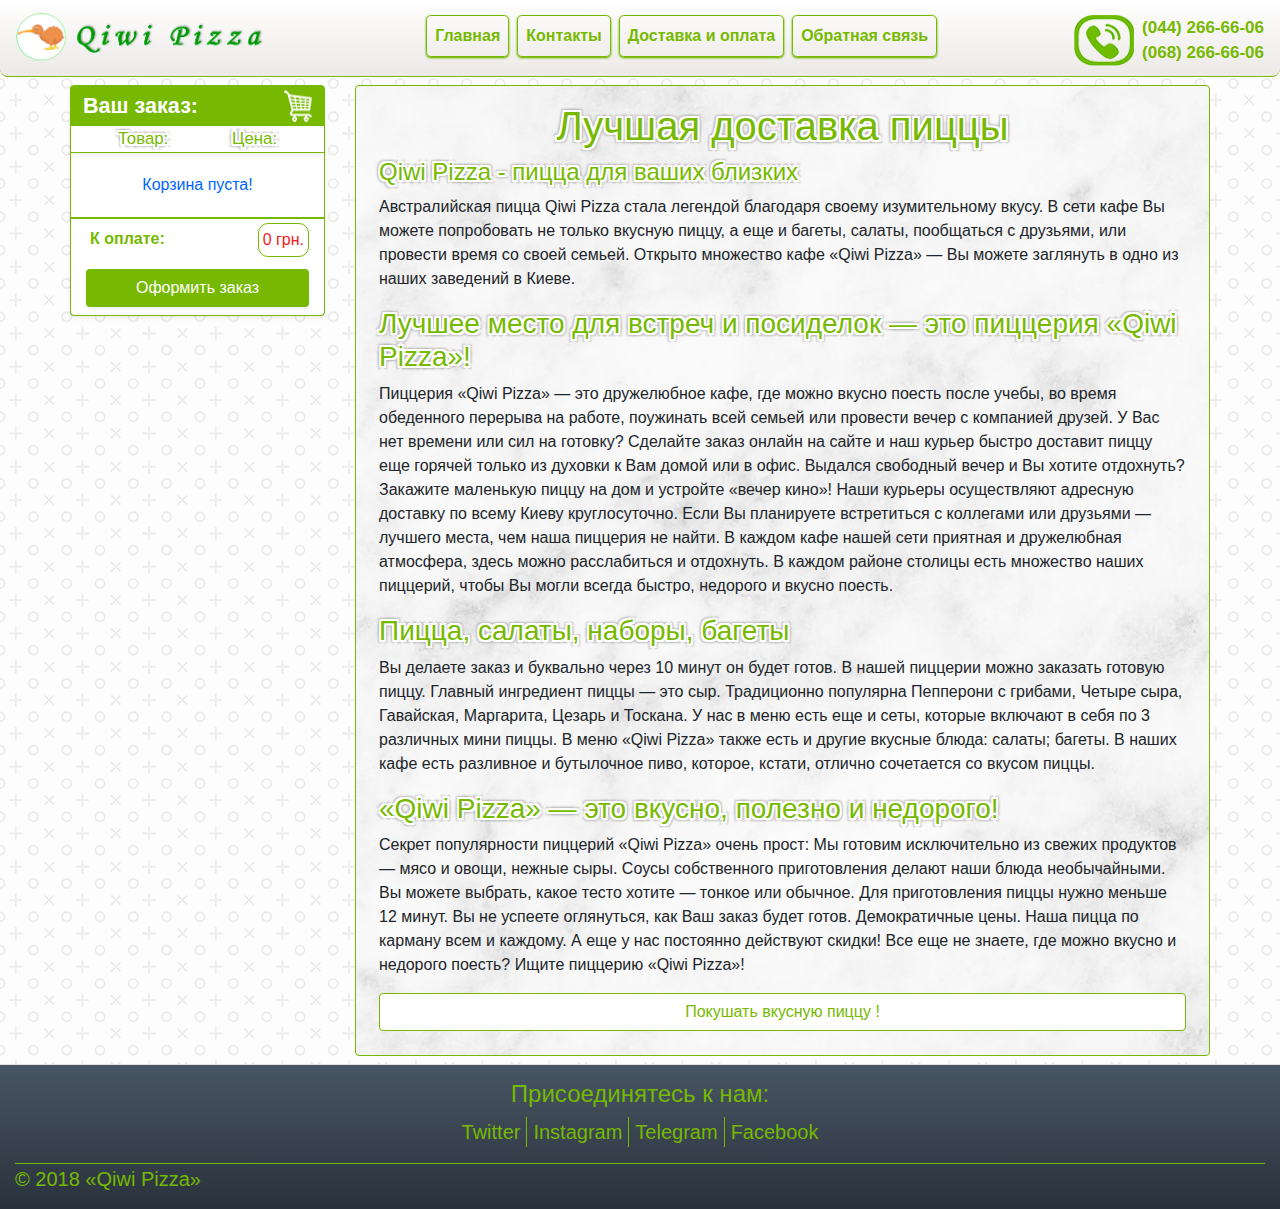
==== commit f58d607b: "Added folder, sotring images on them, change link on this images" ====
--- a/html/aboutme.html
+++ b/html/aboutme.html
@@ -4,7 +4,7 @@
     <meta charset="UTF-8">
     <meta name="viewport" content="width=device-width, initial-scale=1, shrink-to-fit=no">
     <title>Qiwi Pizza - О нас</title>
-    <link rel="icon" href="../img/Pizza-ico.ico" type="images/icon">
+    <link rel="icon" href="../img/img-for-all-page/Pizza-ico.ico" type="images/icon">
     <link rel="stylesheet" href="../libs/css/bootstrap.min.css" type="text/css">
     <link rel="stylesheet" href="../libs/file-for-icon/web-fonts-with-css/css/fontawesome-all.min.css" type="text/css">
     <link rel="stylesheet" href="../css/index.min.css" type="text/css">
@@ -15,7 +15,7 @@
 <header class="mb-2">
     <nav id="menu-on-header" class="navbar navbar-expand-lg navbar-light for-header-navbar">
         <a class="navbar-brand" href="../index.html">
-            <img src="../img/QiwiV1.png" alt="logo" id="logo-on-page">
+            <img src="../img/img-for-all-page/QiwiV1.png" alt="logo" id="logo-on-page">
         </a>
         <button class="navbar-toggler" type="button" data-toggle="collapse" data-target="#navbarNavAltMarkup"
                 aria-controls="navbarNavAltMarkup" aria-expanded="false" aria-label="Toggle navigation">
@@ -28,7 +28,7 @@
                 <a class="nav-item nav-link ml-2 mt-1" href="PaymentInfo.html">Доставка и оплата</a>
                 <a class="nav-item nav-link ml-2 mt-1" href="callback.html">Обратная связь</a>
             </div>
-            <div class="pl-0 mt-1 d-flex"><img src="../img/callbackico.png" alt="callback">
+            <div class="pl-0 mt-1 d-flex"><img src="../img/img-for-all-page/callbackico.png" alt="callback">
                 <ul class="callback-text m-0 font-weight-bold">
                     <li><a href="tel:+0442666606">(044) 266-66-06</a></li>
                     <li><a href="tel:+0682666606">(068) 266-66-06</a></li>
@@ -43,7 +43,7 @@
     <div class="row border-light-green-color rounded bg-lime-green shadow-sm">
         <div id="mobile-basket-header" class="col-lg-12 d-flex justify-content-between p-1">
             <span class="text-basket-header px-2 font-weight-bold">Ваш заказ:</span>
-            <img src="../img/basket-header.png" alt="basket" class="px-2">
+            <img src="../img/img-for-basket/basket-header.png" alt="basket" class="px-2">
         </div>
         <div class="col-lg-12 d-flex justify-content-around shadow-sm bg-white basket-name-product-and-price">
             <span class="name-product">Товар:</span>
@@ -62,7 +62,7 @@
         </div>
     </div>
 </div>
-<div><img src="../img/ligth-icon-basket-mobile.png" alt="basket-mobile" id="icon-mobile-basket" class="d-none shadow-sm">
+<div><img src="../img/img-for-basket/ligth-icon-basket-mobile.png" alt="basket-mobile" id="icon-mobile-basket" class="d-none shadow-sm">
 </div>
 <!-- Content -->
 <div id="content">
@@ -73,7 +73,7 @@
                     <div id="basket-header"
                          class="col-lg-12 d-flex justify-content-between p-1 font-weight-bold">
                         <span class="px-2 text-basket-header">Ваш заказ:</span>
-                        <img src="../img/basket-header.png" alt="basket" class="px-2">
+                        <img src="../img/img-for-basket/basket-header.png" alt="basket" class="px-2">
                     </div>
                     <div class="col-lg-12 d-flex justify-content-around shadow-sm bg-white basket-name-product-and-price">
                         <span class="name-product">Товар:</span>
--- a/css/index.min.css
+++ b/css/index.min.css
@@ -1,3 +1,4 @@
-/*!
- * Style for main page
- */ html,body{min-height:100%}html{position:relative;height:100%}body{background:url(../img/bg.png);display:flex;flex-direction:column}#logo-on-page{height:50px}.for-header-navbar{border-bottom:1px solid #76b900;border-bottom-right-radius:8px;border-bottom-left-radius:8px;background:#ECE9E6;background:-webkit-linear-gradient(to bottom,#FFF,#ECE9E6);background:linear-gradient(to bottom,#FFF,#ECE9E6)}.navbar-toggler{border:1px solid #76b900!important}.navbar-nav a{border:1px solid #76b900;border-radius:.3rem;color:#76b900!important;box-shadow:0 1px 2px rgba(118,185,0,0.6),0 1px 2px rgba(118,185,0,1);font-weight:700;transition:all .55s ease;-webkit-transition:all .55s ease}.navbar-nav a:hover{background-color:#76b900;color:#fff!important}.callback-text{padding-left:8px;list-style-type:none;font-size:17px}.callback-text a{color:#76b900}.callback-text a:hover{text-decoration:none;color:#18F722}.preloader{background-color:#fff;display:none}.preloader.on{display:block}.preloader img{height:280px}#content{flex-grow:1}#menu-on-content a{color:#76b900}#product-content .nav-tabs .nav-link.active{border-color:#76b900!important;background:#76b900;color:#fff!important;box-shadow:0 .125rem .25rem rgba(0,0,0,0.075)}#product-content .nav-link:hover{border-color:#76b900!important}.nav-tabs{border-bottom:1px solid #76b900}h2{font-size:1.5rem}.price-on-card{background:#fff;font-size:20px;color:#418DFF}.caption-composition > h4:hover{cursor:pointer;color:#57c1ff!important}.composition-product{background:#fff;color:#0065ff;border-radius:7px;border:1px solid #76b900}input[type="radio"]{display:none}input[type="radio"] + label{cursor:pointer}input[type = radio] + label span{display:inline-block;height:22px;width:20px;vertical-align:middle;background:url(../img/radiobtn-all.png) no-repeat;cursor:pointer}input[type = radio]:hover + label span{background:url(../img/radiobtn-all.png) -19px no-repeat}input[type = radio]:checked + label span{background:url(../img/radiobtn-all.png) -38px no-repeat}.form-radbtn{border-radius:10px}.border-light-green-color{border:1px solid #76b900}.form-radbtn legend{font-size:18px}h4,h2,.text-color-quantity,.name-product,.name-price,.form-radbtn legend{color:#76b900!important;text-shadow:-1px -1px #fff,-2px -2px #fff,-1px 1px #fff,-2px 2px #fff,1px 1px #fff,2px 2px #fff,1px -1px #fff,2px -2px #fff,-3px -3px 2px #BBB,-3px 3px 2px #BBB,3px 3px 2px #BBB,3px -3px 2px #BBB}.btn{width:100%!important}.quantity-product{vertical-align:middle;margin:0 5px;width:70px;border-radius:5px;color:#00b723}.btn-minus-quantity,.btn-plus-quantity{display:inline-block;vertical-align:middle;font-weight:700;color:#76b900;cursor:pointer;width:2rem;height:1.9rem;border-radius:7px;-webkit-transition:all .5s;transition:all .5s}.plus:hover:not(:active){color:#fff;background:#76b900;box-shadow:0 0 3px rgba(0,0,0,0) inset,0 1px 1px 1px rgba(163,255,1,0.5),0 -1px 1px 1px rgba(164,255,4,0.5)}.minus:hover:not(:active){color:#fff;background:#76b900;box-shadow:0 0 3px rgba(0,0,0,0) inset,0 1px 1px 1px rgba(163,255,1,0.5),0 -1px 1px 1px rgba(164,255,4,0.5)}.bg-lime-green{background:#76b900}#basket-mobile-fixed{width:215px;z-index:35000;position:fixed;left:-100%;top:20%;-webkit-transition:all .8s;transition:all .8s;display:inline-block}#basket{width:255px}.basket-inner{width:100%}#basket-header{border-bottom:0!important}.text-basket-header{font-size:1.35rem;color:#fff}.fixed-basket{position:fixed;top:0}.fixed-basket-footer{position:absolute;bottom:0}.text-basket-empty{width:100%;padding:20px}.basket-content-name,.basket-content-price,.text-basket-empty{border-bottom:1px solid #76b900;color:#0065ff}.name-product,.name-price{font-size:1.05rem}.basket-content-name{word-wrap:break-word}.basket-name-product-and-price{border-bottom:1px solid #76b900}.basket-total-price{color:#76b900}.btn-lime-outline-style{background:#fff;color:#76b900;border:1px solid #76b900;-webkit-transition:all .77s;transition:all .77s}.btn-lime-outline-style:hover{background:#76b800;color:#fff}.btn-lime-style{background:#76b900;opacity:1;color:#fff}.btn-lime-style:hover{opacity:.8;box-shadow:0 1px 3px rgba(59,59,59,0.3)}.total-price{background:#fff;color:#F31C1C;border-radius:10px;box-shadow:1px 1px 2px rgba(255,255,255,1),-1px -1px 2px rgba(255,255,255,1)}@media only screen and (max-width: 1199px){#basket{width:220px}.size-heigth-h2{height:64px;display:flex;justify-content:center;align-items:center}}@media only screen and (max-width: 1000px){#basket{display:none}.active-basket{left:17%!important}.active-overlay{display:block!important}#icon-mobile-basket{display:inline-block!important;position:fixed;left:-5px;top:45%;width:40px;z-index:35000;cursor:pointer}#menu-overlay{position:fixed;z-index:3000;left:0;top:0;right:0;bottom:0;opacity:.3;background-color:#000;cursor:pointer}}@media screen and (max-width: 768px){h5{font-size:1rem;word-wrap:break-word}.text-in-footer{text-align:center}}@media screen and (max-width: 530px){h4{font-size:.95rem;margin-top:.45rem}h2{font-size:1.19rem}.size-heigth-h2{height:49px}.img-pizza{padding:2px!important}.img-pizza img{height:2.2rem}.price-on-card{margin:0!important;font-size:.85rem}.composition-product{font-size:.75rem}.form-radbtn legend{font-size:.85rem;padding:0 1px}.form label{font-size:.65rem}h5{font-size:1rem}.quantity-product{width:50px}.btn-minus-quantity,.btn-plus-quantity{width:1.5rem;height:1.7rem}.btn{font-size:.85rem;word-wrap:break-word;white-space:pre-wrap}.social-icons ul{display:inline-flex!important;flex-wrap:wrap;font-size:1rem}}@media screen and (max-width: 425px ){.social-icons ul{font-size:.9rem}.text-in-footer{font-size:1.1rem}}@media screen and (max-width: 389px ){.form-radbtn legend{padding:0 1px}h2{font-size:1rem}.size-heigth-h2{height:40px}.quantity-product{width:25px}.btn-minus-quantity,.btn-plus-quantity{width:1.4rem;height:1.6rem}.social-icons ul{font-size:.8rem}.text-in-footer{font-size:1rem}#basket-mobile-fixed{top:13%;width:195px}.total-price{font-size:.8rem}.btn{font-size:.75rem}.text-basket-header{font-size:1.2rem}.name-product,.name-price{font-size:.95rem}.basket-content-name,.basket-content-price{font-size:.8rem}}@media only screen and (max-width: 320px){#logo-on-page{height:40px}.form-radbtn legend{font-size:.65rem;padding:0 1px}.btn-minus-quantity,.btn-plus-quantity{width:1.35rem;height:1.7rem}h4{font-size:.8rem}h5{font-size:.75rem}.social-icons ul{font-size:.68rem}#basket-mobile-fixed{width:175px}}#footer{color:#76b900;font-size:20px;padding:15px 0;background:#485563;background:-webkit-linear-gradient(to top,#29323c,#485563);background:linear-gradient(to top,#29323c,#485563)}#footer h2{text-shadow:none}.social-icons a{color:#76b900;padding:0 6px}.social-icons ul li{border-right:1px solid #76b900}.social-icons ul li:last-child{border-right:0}.social-icons a:hover{color:#fff;text-decoration:none}.text-in-footer{border-top:1px solid #76b900}.z-index-2-left-0{z-index:2;left:0}+/* 
+Style for all page 
+*/
+html,body{min-height:100%}html{position:relative;height:100%}body{background:url(../img/img-for-all-page/bg.png);display:flex;flex-direction:column}#logo-on-page{height:50px}.for-header-navbar{border-bottom:1px solid #76b900;border-bottom-right-radius:8px;border-bottom-left-radius:8px;background:#ECE9E6;background:-webkit-linear-gradient(to bottom,#FFF,#ECE9E6);background:linear-gradient(to bottom,#FFF,#ECE9E6)}.navbar-toggler{border:1px solid #76b900!important}.navbar-nav a{border:1px solid #76b900;border-radius:.3rem;color:#76b900!important;box-shadow:0 1px 2px rgba(118,185,0,0.6),0 1px 2px rgba(118,185,0,1);font-weight:700;transition:all .55s ease;-webkit-transition:all .55s ease}.navbar-nav a:hover{background-color:#76b900;color:#fff!important}.callback-text{padding-left:8px;list-style-type:none;font-size:17px}.callback-text a{color:#76b900}.callback-text a:hover{text-decoration:none;color:#18F722}.preloader{background-color:#fff;display:none}.preloader.on{display:block}.preloader img{height:280px}#content{flex-grow:1}#menu-on-content a{color:#76b900}#product-content .nav-tabs .nav-link.active{border-color:#76b900!important;background:#76b900;color:#fff!important;box-shadow:0 .125rem .25rem rgba(0,0,0,0.075)}#product-content .nav-link:hover{border-color:#76b900!important}.nav-tabs{border-bottom:1px solid #76b900}h2{font-size:1.5rem}.price-on-card{background:#fff;font-size:20px;color:#418DFF}.caption-composition > h4:hover{cursor:pointer;color:#57c1ff!important}.composition-product{background:#fff;color:#0065ff;border-radius:7px;border:1px solid #76b900}input[type="radio"]{display:none}input[type="radio"] + label{cursor:pointer}input[type = radio] + label span{display:inline-block;height:22px;width:20px;vertical-align:middle;background:url(../img/img-for-all-page/radiobtn-all.png) no-repeat;cursor:pointer}input[type = radio]:hover + label span{background:url(../img/img-for-all-page/radiobtn-all.png) -19px no-repeat}input[type = radio]:checked + label span{background:url(../img/img-for-all-page/radiobtn-all.png) -38px no-repeat}.form-radbtn{border-radius:10px}.border-light-green-color{border:1px solid #76b900}.form-radbtn legend{font-size:18px}h4,h2,.text-color-quantity,.name-product,.name-price,.form-radbtn legend{color:#76b900!important;text-shadow:-1px -1px #fff,-2px -2px #fff,-1px 1px #fff,-2px 2px #fff,1px 1px #fff,2px 2px #fff,1px -1px #fff,2px -2px #fff,-3px -3px 2px #BBB,-3px 3px 2px #BBB,3px 3px 2px #BBB,3px -3px 2px #BBB}.btn{width:100%!important}.quantity-product{vertical-align:middle;margin:0 5px;width:70px;border-radius:5px;color:#00b723}.btn-minus-quantity,.btn-plus-quantity{display:inline-block;vertical-align:middle;font-weight:700;color:#76b900;cursor:pointer;width:2rem;height:1.9rem;border-radius:7px;-webkit-transition:all .5s;transition:all .5s}.plus:hover:not(:active){color:#fff;background:#76b900;box-shadow:0 0 3px rgba(0,0,0,0) inset,0 1px 1px 1px rgba(163,255,1,0.5),0 -1px 1px 1px rgba(164,255,4,0.5)}.minus:hover:not(:active){color:#fff;background:#76b900;box-shadow:0 0 3px rgba(0,0,0,0) inset,0 1px 1px 1px rgba(163,255,1,0.5),0 -1px 1px 1px rgba(164,255,4,0.5)}.bg-lime-green{background:#76b900}#basket-mobile-fixed{width:215px;z-index:35000;position:fixed;left:-100%;top:20%;-webkit-transition:all .8s;transition:all .8s;display:inline-block}#basket{width:255px}.basket-inner{width:100%}#basket-header{border-bottom:0!important}.text-basket-header{font-size:1.35rem;color:#fff}.fixed-basket{position:fixed;top:0}.fixed-basket-footer{position:absolute;bottom:0}.text-basket-empty{width:100%;padding:20px}.basket-content-name,.basket-content-price,.text-basket-empty{border-bottom:1px solid #76b900;color:#0065ff}.name-product,.name-price{font-size:1.05rem}.basket-content-name{word-wrap:break-word}.basket-name-product-and-price{border-bottom:1px solid #76b900}.basket-total-price{color:#76b900}.btn-lime-outline-style{background:#fff;color:#76b900;border:1px solid #76b900;-webkit-transition:all .77s;transition:all .77s}.btn-lime-outline-style:hover{background:#76b800;color:#fff}.btn-lime-style{background:#76b900;opacity:1;color:#fff}.btn-lime-style:hover{opacity:.8;box-shadow:0 1px 3px rgba(59,59,59,0.3)}.total-price{background:#fff;color:#F31C1C;border-radius:10px;box-shadow:1px 1px 2px rgba(255,255,255,1),-1px -1px 2px rgba(255,255,255,1)}@media only screen and (max-width: 1199px){#basket{width:220px}.size-heigth-h2{height:64px;display:flex;justify-content:center;align-items:center}}@media only screen and (max-width: 1000px){#basket{display:none}.active-basket{left:17%!important}.active-overlay{display:block!important}#icon-mobile-basket{display:inline-block!important;position:fixed;left:-5px;top:45%;width:40px;z-index:35000;cursor:pointer}#menu-overlay{position:fixed;z-index:3000;left:0;top:0;right:0;bottom:0;opacity:.3;background-color:#000;cursor:pointer}}@media screen and (max-width: 768px){h5{font-size:1rem;word-wrap:break-word}.text-in-footer{text-align:center}.img-pizza img{width:220px}}@media screen and (max-width: 530px){h4{font-size:.95rem;margin-top:.45rem}h2{font-size:1.19rem}.size-heigth-h2{height:49px}.img-pizza img{width:195px;padding-bottom:.1rem}.price-on-card{margin:0!important;font-size:.85rem}.composition-product{font-size:.75rem}.form-radbtn legend{font-size:.85rem;padding:0 1px}.form label{font-size:.65rem}h5{font-size:1rem}.quantity-product{width:50px}.btn-minus-quantity,.btn-plus-quantity{width:1.5rem;height:1.7rem}.btn{font-size:.85rem;word-wrap:break-word;white-space:pre-wrap}.social-icons ul{display:inline-flex!important;flex-wrap:wrap;font-size:1rem}}@media screen and (max-width: 425px ){.social-icons ul{font-size:.9rem}.text-in-footer{font-size:1.1rem}.img-pizza img{width:180px}}@media screen and (max-width: 389px ){.form-radbtn legend{padding:0 1px}h2{font-size:1rem}.size-heigth-h2{height:40px}.quantity-product{width:25px}.btn-minus-quantity,.btn-plus-quantity{width:1.4rem;height:1.6rem}.social-icons ul{font-size:.8rem}.text-in-footer{font-size:1rem}#basket-mobile-fixed{top:13%;width:195px}.total-price{font-size:.8rem}.btn{font-size:.75rem}.text-basket-header{font-size:1.2rem}.name-product,.name-price{font-size:.95rem}.basket-content-name,.basket-content-price{font-size:.8rem}.img-pizza img{width:140px}}@media only screen and (max-width: 320px){#logo-on-page{height:40px}.form-radbtn legend{font-size:.65rem;padding:0 1px}.btn-minus-quantity,.btn-plus-quantity{width:1.35rem;height:1.7rem}h4{font-size:.8rem}h5{font-size:.75rem}.social-icons ul{font-size:.68rem}#basket-mobile-fixed{width:175px}.img-pizza img{width:125px}}#footer{color:#76b900;font-size:20px;padding:15px 0;background:#485563;background:-webkit-linear-gradient(to top,#29323c,#485563);background:linear-gradient(to top,#29323c,#485563)}#footer h2{text-shadow:none}.social-icons a{color:#76b900;padding:0 6px}.social-icons ul li{border-right:1px solid #76b900}.social-icons ul li:last-child{border-right:0}.social-icons a:hover{color:#fff;text-decoration:none}.text-in-footer{border-top:1px solid #76b900}.z-index-2-left-0{z-index:2;left:0}--- a/css/StylePages/StyleForAbout.css
+++ b/css/StylePages/StyleForAbout.css
@@ -1,5 +1,5 @@
 #text-about {
-    background: url(../../img/Pizza-Callback-bg.jpg) repeat;
+    background: url(../../img/img-for-all-page/Pizza-Callback-bg.jpg) repeat;
 }
 
 #text-about h1, h2, h3 { 
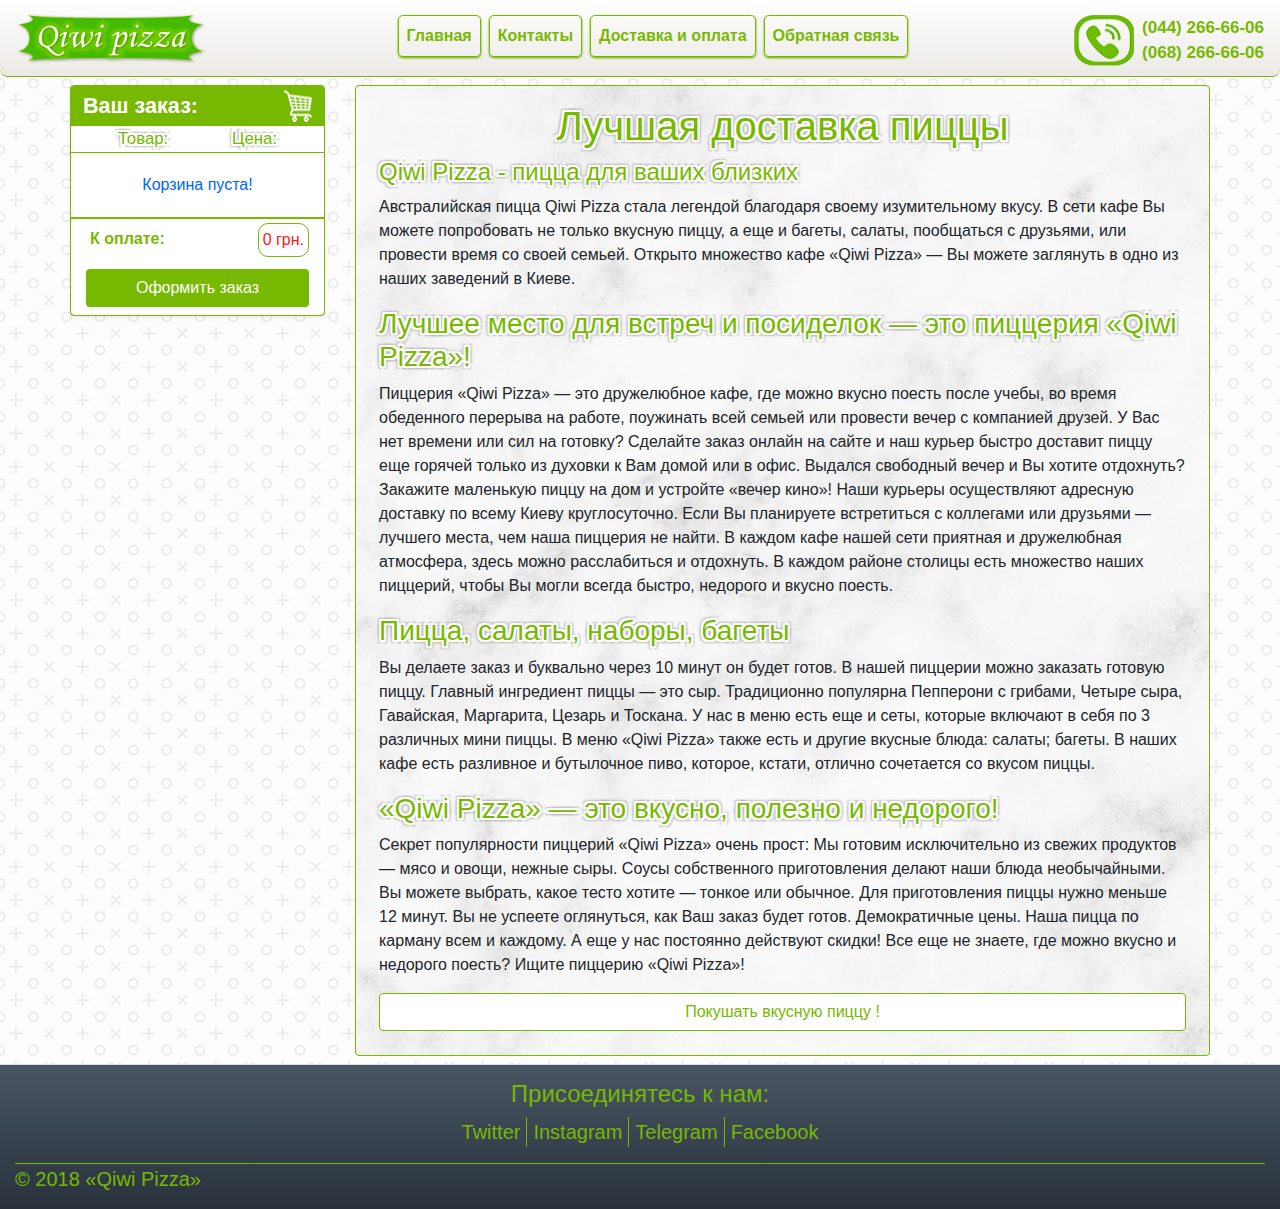
==== commit 3c5acf64: "Added new icon and logo on all page" ====
--- a/html/aboutme.html
+++ b/html/aboutme.html
@@ -15,7 +15,7 @@
 <header class="mb-2">
     <nav id="menu-on-header" class="navbar navbar-expand-lg navbar-light for-header-navbar">
         <a class="navbar-brand" href="../index.html">
-            <img src="../img/img-for-all-page/QiwiV1.png" alt="logo" id="logo-on-page">
+            <img src="../img/img-for-all-page/Qiwi-logo.png" alt="logo" id="logo-on-page">
         </a>
         <button class="navbar-toggler" type="button" data-toggle="collapse" data-target="#navbarNavAltMarkup"
                 aria-controls="navbarNavAltMarkup" aria-expanded="false" aria-label="Toggle navigation">
--- a/css/index.min.css
+++ b/css/index.min.css
@@ -1,4 +1,4 @@
 /* 
 Style for all page 
 */
-html,body{min-height:100%}html{position:relative;height:100%}body{background:url(../img/img-for-all-page/bg.png);display:flex;flex-direction:column}#logo-on-page{height:50px}.for-header-navbar{border-bottom:1px solid #76b900;border-bottom-right-radius:8px;border-bottom-left-radius:8px;background:#ECE9E6;background:-webkit-linear-gradient(to bottom,#FFF,#ECE9E6);background:linear-gradient(to bottom,#FFF,#ECE9E6)}.navbar-toggler{border:1px solid #76b900!important}.navbar-nav a{border:1px solid #76b900;border-radius:.3rem;color:#76b900!important;box-shadow:0 1px 2px rgba(118,185,0,0.6),0 1px 2px rgba(118,185,0,1);font-weight:700;transition:all .55s ease;-webkit-transition:all .55s ease}.navbar-nav a:hover{background-color:#76b900;color:#fff!important}.callback-text{padding-left:8px;list-style-type:none;font-size:17px}.callback-text a{color:#76b900}.callback-text a:hover{text-decoration:none;color:#18F722}.preloader{background-color:#fff;display:none}.preloader.on{display:block}.preloader img{height:280px}#content{flex-grow:1}#menu-on-content a{color:#76b900}#product-content .nav-tabs .nav-link.active{border-color:#76b900!important;background:#76b900;color:#fff!important;box-shadow:0 .125rem .25rem rgba(0,0,0,0.075)}#product-content .nav-link:hover{border-color:#76b900!important}.nav-tabs{border-bottom:1px solid #76b900}h2{font-size:1.5rem}.price-on-card{background:#fff;font-size:20px;color:#418DFF}.caption-composition > h4:hover{cursor:pointer;color:#57c1ff!important}.composition-product{background:#fff;color:#0065ff;border-radius:7px;border:1px solid #76b900}input[type="radio"]{display:none}input[type="radio"] + label{cursor:pointer}input[type = radio] + label span{display:inline-block;height:22px;width:20px;vertical-align:middle;background:url(../img/img-for-all-page/radiobtn-all.png) no-repeat;cursor:pointer}input[type = radio]:hover + label span{background:url(../img/img-for-all-page/radiobtn-all.png) -19px no-repeat}input[type = radio]:checked + label span{background:url(../img/img-for-all-page/radiobtn-all.png) -38px no-repeat}.form-radbtn{border-radius:10px}.border-light-green-color{border:1px solid #76b900}.form-radbtn legend{font-size:18px}h4,h2,.text-color-quantity,.name-product,.name-price,.form-radbtn legend{color:#76b900!important;text-shadow:-1px -1px #fff,-2px -2px #fff,-1px 1px #fff,-2px 2px #fff,1px 1px #fff,2px 2px #fff,1px -1px #fff,2px -2px #fff,-3px -3px 2px #BBB,-3px 3px 2px #BBB,3px 3px 2px #BBB,3px -3px 2px #BBB}.btn{width:100%!important}.quantity-product{vertical-align:middle;margin:0 5px;width:70px;border-radius:5px;color:#00b723}.btn-minus-quantity,.btn-plus-quantity{display:inline-block;vertical-align:middle;font-weight:700;color:#76b900;cursor:pointer;width:2rem;height:1.9rem;border-radius:7px;-webkit-transition:all .5s;transition:all .5s}.plus:hover:not(:active){color:#fff;background:#76b900;box-shadow:0 0 3px rgba(0,0,0,0) inset,0 1px 1px 1px rgba(163,255,1,0.5),0 -1px 1px 1px rgba(164,255,4,0.5)}.minus:hover:not(:active){color:#fff;background:#76b900;box-shadow:0 0 3px rgba(0,0,0,0) inset,0 1px 1px 1px rgba(163,255,1,0.5),0 -1px 1px 1px rgba(164,255,4,0.5)}.bg-lime-green{background:#76b900}#basket-mobile-fixed{width:215px;z-index:35000;position:fixed;left:-100%;top:20%;-webkit-transition:all .8s;transition:all .8s;display:inline-block}#basket{width:255px}.basket-inner{width:100%}#basket-header{border-bottom:0!important}.text-basket-header{font-size:1.35rem;color:#fff}.fixed-basket{position:fixed;top:0}.fixed-basket-footer{position:absolute;bottom:0}.text-basket-empty{width:100%;padding:20px}.basket-content-name,.basket-content-price,.text-basket-empty{border-bottom:1px solid #76b900;color:#0065ff}.name-product,.name-price{font-size:1.05rem}.basket-content-name{word-wrap:break-word}.basket-name-product-and-price{border-bottom:1px solid #76b900}.basket-total-price{color:#76b900}.btn-lime-outline-style{background:#fff;color:#76b900;border:1px solid #76b900;-webkit-transition:all .77s;transition:all .77s}.btn-lime-outline-style:hover{background:#76b800;color:#fff}.btn-lime-style{background:#76b900;opacity:1;color:#fff}.btn-lime-style:hover{opacity:.8;box-shadow:0 1px 3px rgba(59,59,59,0.3)}.total-price{background:#fff;color:#F31C1C;border-radius:10px;box-shadow:1px 1px 2px rgba(255,255,255,1),-1px -1px 2px rgba(255,255,255,1)}@media only screen and (max-width: 1199px){#basket{width:220px}.size-heigth-h2{height:64px;display:flex;justify-content:center;align-items:center}}@media only screen and (max-width: 1000px){#basket{display:none}.active-basket{left:17%!important}.active-overlay{display:block!important}#icon-mobile-basket{display:inline-block!important;position:fixed;left:-5px;top:45%;width:40px;z-index:35000;cursor:pointer}#menu-overlay{position:fixed;z-index:3000;left:0;top:0;right:0;bottom:0;opacity:.3;background-color:#000;cursor:pointer}}@media screen and (max-width: 768px){h5{font-size:1rem;word-wrap:break-word}.text-in-footer{text-align:center}.img-pizza img{width:220px}}@media screen and (max-width: 530px){h4{font-size:.95rem;margin-top:.45rem}h2{font-size:1.19rem}.size-heigth-h2{height:49px}.img-pizza img{width:195px;padding-bottom:.1rem}.price-on-card{margin:0!important;font-size:.85rem}.composition-product{font-size:.75rem}.form-radbtn legend{font-size:.85rem;padding:0 1px}.form label{font-size:.65rem}h5{font-size:1rem}.quantity-product{width:50px}.btn-minus-quantity,.btn-plus-quantity{width:1.5rem;height:1.7rem}.btn{font-size:.85rem;word-wrap:break-word;white-space:pre-wrap}.social-icons ul{display:inline-flex!important;flex-wrap:wrap;font-size:1rem}}@media screen and (max-width: 425px ){.social-icons ul{font-size:.9rem}.text-in-footer{font-size:1.1rem}.img-pizza img{width:180px}}@media screen and (max-width: 389px ){.form-radbtn legend{padding:0 1px}h2{font-size:1rem}.size-heigth-h2{height:40px}.quantity-product{width:25px}.btn-minus-quantity,.btn-plus-quantity{width:1.4rem;height:1.6rem}.social-icons ul{font-size:.8rem}.text-in-footer{font-size:1rem}#basket-mobile-fixed{top:13%;width:195px}.total-price{font-size:.8rem}.btn{font-size:.75rem}.text-basket-header{font-size:1.2rem}.name-product,.name-price{font-size:.95rem}.basket-content-name,.basket-content-price{font-size:.8rem}.img-pizza img{width:140px}}@media only screen and (max-width: 320px){#logo-on-page{height:40px}.form-radbtn legend{font-size:.65rem;padding:0 1px}.btn-minus-quantity,.btn-plus-quantity{width:1.35rem;height:1.7rem}h4{font-size:.8rem}h5{font-size:.75rem}.social-icons ul{font-size:.68rem}#basket-mobile-fixed{width:175px}.img-pizza img{width:125px}}#footer{color:#76b900;font-size:20px;padding:15px 0;background:#485563;background:-webkit-linear-gradient(to top,#29323c,#485563);background:linear-gradient(to top,#29323c,#485563)}#footer h2{text-shadow:none}.social-icons a{color:#76b900;padding:0 6px}.social-icons ul li{border-right:1px solid #76b900}.social-icons ul li:last-child{border-right:0}.social-icons a:hover{color:#fff;text-decoration:none}.text-in-footer{border-top:1px solid #76b900}.z-index-2-left-0{z-index:2;left:0}+html,body{min-height:100%}html{position:relative;height:100%}body{background:url(../img/img-for-all-page/bg.png);display:flex;flex-direction:column}#logo-on-page{height:50px}.for-header-navbar{border-bottom:1px solid #76b900;border-bottom-right-radius:8px;border-bottom-left-radius:8px;background:#ECE9E6;background:-webkit-linear-gradient(to bottom,#FFF,#ECE9E6);background:linear-gradient(to bottom,#FFF,#ECE9E6)}.navbar-toggler{border:1px solid #76b900!important}.navbar-nav a{border:1px solid #76b900;border-radius:.3rem;color:#76b900!important;box-shadow:0 1px 2px rgba(118,185,0,0.6),0 1px 2px rgba(118,185,0,1);font-weight:700;transition:all .55s ease;-webkit-transition:all .55s ease}.navbar-nav a:hover{background-color:#76b900;color:#fff!important}.callback-text{padding-left:8px;list-style-type:none;font-size:17px}.callback-text a{color:#76b900}.callback-text a:hover{text-decoration:none;color:#18F722}.preloader{background-color:#fff;display:none}.preloader.on{display:block}.preloader img{height:280px}#content{flex-grow:1}#menu-on-content a{color:#76b900}#product-content .nav-tabs .nav-link.active{border-color:#76b900!important;background:#76b900;color:#fff!important;box-shadow:0 .125rem .25rem rgba(0,0,0,0.075)}#product-content .nav-link:hover{border-color:#76b900!important}.nav-tabs{border-bottom:1px solid #76b900}h2{font-size:1.5rem}.card-price-produts{background:#fff;font-size:20px;color:#418DFF}.caption-composition > h4:hover{cursor:pointer;color:#57c1ff!important}.composition-product{background:#fff;color:#0065ff;border-radius:7px;border:1px solid #76b900}input[type="radio"]{display:none}input[type="radio"] + label{cursor:pointer}input[type = radio] + label span{display:inline-block;height:22px;width:20px;vertical-align:middle;background:url(../img/img-for-all-page/radiobtn-all.png) no-repeat;cursor:pointer}input[type = radio]:hover + label span{background:url(../img/img-for-all-page/radiobtn-all.png) -19px no-repeat}input[type = radio]:checked + label span{background:url(../img/img-for-all-page/radiobtn-all.png) -38px no-repeat}.form-radbtn{border-radius:10px}.border-light-green-color{border:1px solid #76b900}.form-radbtn legend{font-size:18px}h4,h2,.text-color-quantity,.name-product,.name-price,.form-radbtn legend{color:#76b900!important;text-shadow:-1px -1px #fff,-2px -2px #fff,-1px 1px #fff,-2px 2px #fff,1px 1px #fff,2px 2px #fff,1px -1px #fff,2px -2px #fff,-3px -3px 2px #BBB,-3px 3px 2px #BBB,3px 3px 2px #BBB,3px -3px 2px #BBB}.btn{width:100%!important}.quantity-product{vertical-align:middle;margin:0 5px;width:70px;border-radius:5px;color:#00b723}.btn-minus-quantity,.btn-plus-quantity{display:inline-block;vertical-align:middle;font-weight:700;color:#76b900;cursor:pointer;width:2rem;height:1.9rem;border-radius:7px;-webkit-transition:all .5s;transition:all .5s}.plus:hover:not(:active){color:#fff;background:#76b900;box-shadow:0 0 3px rgba(0,0,0,0) inset,0 1px 1px 1px rgba(163,255,1,0.5),0 -1px 1px 1px rgba(164,255,4,0.5)}.minus:hover:not(:active){color:#fff;background:#76b900;box-shadow:0 0 3px rgba(0,0,0,0) inset,0 1px 1px 1px rgba(163,255,1,0.5),0 -1px 1px 1px rgba(164,255,4,0.5)}.bg-lime-green{background:#76b900}#basket-mobile-fixed{width:215px;z-index:35000;position:fixed;left:-100%;top:20%;-webkit-transition:all .8s;transition:all .8s;display:inline-block}#basket{width:255px}.basket-inner{width:100%}#basket-header{border-bottom:0!important}.text-basket-header{font-size:1.35rem;color:#fff}.fixed-basket{position:fixed;top:0}.fixed-basket-footer{position:absolute;bottom:0}.text-basket-empty{width:100%;padding:20px}.basket-content-name,.basket-content-price,.text-basket-empty{border-bottom:1px solid #76b900;color:#0065ff}.name-product,.name-price{font-size:1.05rem}.basket-content-name{word-wrap:break-word}.basket-name-product-and-price{border-bottom:1px solid #76b900}.basket-total-price{color:#76b900}.btn-lime-outline-style{background:#fff;color:#76b900;border:1px solid #76b900;-webkit-transition:all .77s;transition:all .77s}.btn-lime-outline-style:hover{background:#76b800;color:#fff}.btn-lime-style{background:#76b900;opacity:1;color:#fff}.btn-lime-style:hover{opacity:.8;box-shadow:0 1px 3px rgba(59,59,59,0.3)}.total-price{background:#fff;color:#F31C1C;border-radius:10px;box-shadow:1px 1px 2px rgba(255,255,255,1),-1px -1px 2px rgba(255,255,255,1)}@media only screen and (max-width: 1199px){#basket{width:220px}.size-heigth-h2{height:64px;display:flex;justify-content:center;align-items:center}}@media only screen and (max-width: 1000px){#basket{display:none}.active-basket{left:17%!important}.active-overlay{display:block!important}#icon-mobile-basket{display:inline-block!important;position:fixed;left:-5px;top:45%;width:40px;z-index:35000;cursor:pointer}#menu-overlay{position:fixed;z-index:3000;left:0;top:0;right:0;bottom:0;opacity:.3;background-color:#000;cursor:pointer}}@media screen and (max-width: 768px){h5{font-size:1rem;word-wrap:break-word}.text-in-footer{text-align:center}.card-img-products img{width:220px}}@media screen and (max-width: 530px){h4{font-size:.95rem;margin-top:.45rem}h2{font-size:1.19rem}.size-heigth-h2{height:49px}.card-img-products img{width:195px;padding-bottom:.1rem}.card-price-produts{margin:0!important;font-size:.85rem}.composition-product{font-size:.75rem}.form-radbtn legend{font-size:.85rem;padding:0 1px}.form label{font-size:.65rem}h5{font-size:1rem}.quantity-product{width:50px}.btn-minus-quantity,.btn-plus-quantity{width:1.5rem;height:1.7rem}.btn{font-size:.85rem;word-wrap:break-word;white-space:pre-wrap}.social-icons ul{display:inline-flex!important;flex-wrap:wrap;font-size:1rem}}@media screen and (max-width: 425px ){.social-icons ul{font-size:.9rem}.text-in-footer{font-size:1.1rem}.card-img-products img{width:180px}}@media screen and (max-width: 389px ){.form-radbtn legend{padding:0 1px}h2{font-size:1rem}.size-heigth-h2{height:40px}.quantity-product{width:25px}.btn-minus-quantity,.btn-plus-quantity{width:1.4rem;height:1.6rem}.social-icons ul{font-size:.8rem}.text-in-footer{font-size:1rem}#basket-mobile-fixed{top:13%;width:195px}.total-price{font-size:.8rem}.btn{font-size:.75rem}.text-basket-header{font-size:1.2rem}.name-product,.name-price{font-size:.95rem}.basket-content-name,.basket-content-price{font-size:.8rem}.card-img-products img{width:140px}}@media only screen and (max-width: 320px){#logo-on-page{height:40px}.form-radbtn legend{font-size:.65rem;padding:0 1px}.btn-minus-quantity,.btn-plus-quantity{width:1.35rem;height:1.7rem}h4{font-size:.8rem}h5{font-size:.75rem}.social-icons ul{font-size:.68rem}#basket-mobile-fixed{width:175px}.card-img-products img{width:125px}}#footer{color:#76b900;font-size:20px;padding:15px 0;background:#485563;background:-webkit-linear-gradient(to top,#29323c,#485563);background:linear-gradient(to top,#29323c,#485563)}#footer h2{text-shadow:none}.social-icons a{color:#76b900;padding:0 6px}.social-icons ul li{border-right:1px solid #76b900}.social-icons ul li:last-child{border-right:0}.social-icons a:hover{color:#fff;text-decoration:none}.text-in-footer{border-top:1px solid #76b900}.z-index-2-left-0{z-index:2;left:0}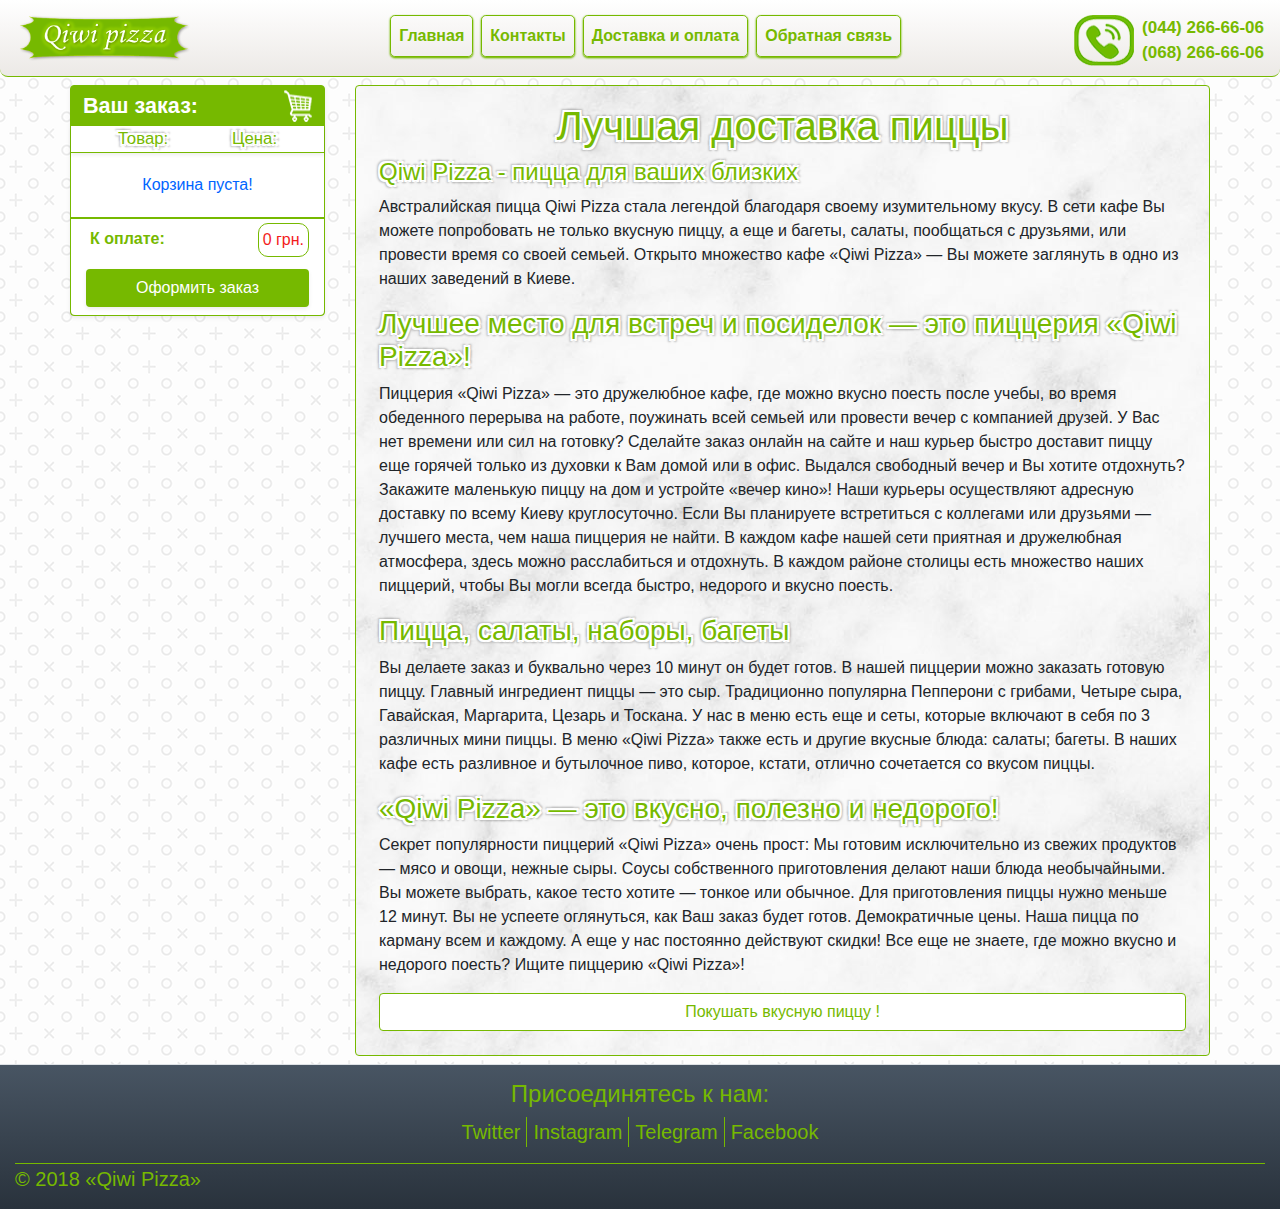
==== commit 466d8a82: "Added new logo on all page and added pagination on main page" ====
--- a/html/aboutme.html
+++ b/html/aboutme.html
@@ -15,7 +15,7 @@
 <header class="mb-2">
     <nav id="menu-on-header" class="navbar navbar-expand-lg navbar-light for-header-navbar">
         <a class="navbar-brand" href="../index.html">
-            <img src="../img/img-for-all-page/Qiwi-logo.png" alt="logo" id="logo-on-page">
+            <img src="../img/logo-qiwi/Qiwi-logo.png" alt="logo" id="logo-on-page">
         </a>
         <button class="navbar-toggler" type="button" data-toggle="collapse" data-target="#navbarNavAltMarkup"
                 aria-controls="navbarNavAltMarkup" aria-expanded="false" aria-label="Toggle navigation">
--- a/css/index.min.css
+++ b/css/index.min.css
@@ -1,4 +1,4 @@
 /* 
 Style for all page 
 */
-html,body{min-height:100%}html{position:relative;height:100%}body{background:url(../img/img-for-all-page/bg.png);display:flex;flex-direction:column}#logo-on-page{height:50px}.for-header-navbar{border-bottom:1px solid #76b900;border-bottom-right-radius:8px;border-bottom-left-radius:8px;background:#ECE9E6;background:-webkit-linear-gradient(to bottom,#FFF,#ECE9E6);background:linear-gradient(to bottom,#FFF,#ECE9E6)}.navbar-toggler{border:1px solid #76b900!important}.navbar-nav a{border:1px solid #76b900;border-radius:.3rem;color:#76b900!important;box-shadow:0 1px 2px rgba(118,185,0,0.6),0 1px 2px rgba(118,185,0,1);font-weight:700;transition:all .55s ease;-webkit-transition:all .55s ease}.navbar-nav a:hover{background-color:#76b900;color:#fff!important}.callback-text{padding-left:8px;list-style-type:none;font-size:17px}.callback-text a{color:#76b900}.callback-text a:hover{text-decoration:none;color:#18F722}.preloader{background-color:#fff;display:none}.preloader.on{display:block}.preloader img{height:280px}#content{flex-grow:1}#menu-on-content a{color:#76b900}#product-content .nav-tabs .nav-link.active{border-color:#76b900!important;background:#76b900;color:#fff!important;box-shadow:0 .125rem .25rem rgba(0,0,0,0.075)}#product-content .nav-link:hover{border-color:#76b900!important}.nav-tabs{border-bottom:1px solid #76b900}h2{font-size:1.5rem}.card-price-produts{background:#fff;font-size:20px;color:#418DFF}.caption-composition > h4:hover{cursor:pointer;color:#57c1ff!important}.composition-product{background:#fff;color:#0065ff;border-radius:7px;border:1px solid #76b900}input[type="radio"]{display:none}input[type="radio"] + label{cursor:pointer}input[type = radio] + label span{display:inline-block;height:22px;width:20px;vertical-align:middle;background:url(../img/img-for-all-page/radiobtn-all.png) no-repeat;cursor:pointer}input[type = radio]:hover + label span{background:url(../img/img-for-all-page/radiobtn-all.png) -19px no-repeat}input[type = radio]:checked + label span{background:url(../img/img-for-all-page/radiobtn-all.png) -38px no-repeat}.form-radbtn{border-radius:10px}.border-light-green-color{border:1px solid #76b900}.form-radbtn legend{font-size:18px}h4,h2,.text-color-quantity,.name-product,.name-price,.form-radbtn legend{color:#76b900!important;text-shadow:-1px -1px #fff,-2px -2px #fff,-1px 1px #fff,-2px 2px #fff,1px 1px #fff,2px 2px #fff,1px -1px #fff,2px -2px #fff,-3px -3px 2px #BBB,-3px 3px 2px #BBB,3px 3px 2px #BBB,3px -3px 2px #BBB}.btn{width:100%!important}.quantity-product{vertical-align:middle;margin:0 5px;width:70px;border-radius:5px;color:#00b723}.btn-minus-quantity,.btn-plus-quantity{display:inline-block;vertical-align:middle;font-weight:700;color:#76b900;cursor:pointer;width:2rem;height:1.9rem;border-radius:7px;-webkit-transition:all .5s;transition:all .5s}.plus:hover:not(:active){color:#fff;background:#76b900;box-shadow:0 0 3px rgba(0,0,0,0) inset,0 1px 1px 1px rgba(163,255,1,0.5),0 -1px 1px 1px rgba(164,255,4,0.5)}.minus:hover:not(:active){color:#fff;background:#76b900;box-shadow:0 0 3px rgba(0,0,0,0) inset,0 1px 1px 1px rgba(163,255,1,0.5),0 -1px 1px 1px rgba(164,255,4,0.5)}.bg-lime-green{background:#76b900}#basket-mobile-fixed{width:215px;z-index:35000;position:fixed;left:-100%;top:20%;-webkit-transition:all .8s;transition:all .8s;display:inline-block}#basket{width:255px}.basket-inner{width:100%}#basket-header{border-bottom:0!important}.text-basket-header{font-size:1.35rem;color:#fff}.fixed-basket{position:fixed;top:0}.fixed-basket-footer{position:absolute;bottom:0}.text-basket-empty{width:100%;padding:20px}.basket-content-name,.basket-content-price,.text-basket-empty{border-bottom:1px solid #76b900;color:#0065ff}.name-product,.name-price{font-size:1.05rem}.basket-content-name{word-wrap:break-word}.basket-name-product-and-price{border-bottom:1px solid #76b900}.basket-total-price{color:#76b900}.btn-lime-outline-style{background:#fff;color:#76b900;border:1px solid #76b900;-webkit-transition:all .77s;transition:all .77s}.btn-lime-outline-style:hover{background:#76b800;color:#fff}.btn-lime-style{background:#76b900;opacity:1;color:#fff}.btn-lime-style:hover{opacity:.8;box-shadow:0 1px 3px rgba(59,59,59,0.3)}.total-price{background:#fff;color:#F31C1C;border-radius:10px;box-shadow:1px 1px 2px rgba(255,255,255,1),-1px -1px 2px rgba(255,255,255,1)}@media only screen and (max-width: 1199px){#basket{width:220px}.size-heigth-h2{height:64px;display:flex;justify-content:center;align-items:center}}@media only screen and (max-width: 1000px){#basket{display:none}.active-basket{left:17%!important}.active-overlay{display:block!important}#icon-mobile-basket{display:inline-block!important;position:fixed;left:-5px;top:45%;width:40px;z-index:35000;cursor:pointer}#menu-overlay{position:fixed;z-index:3000;left:0;top:0;right:0;bottom:0;opacity:.3;background-color:#000;cursor:pointer}}@media screen and (max-width: 768px){h5{font-size:1rem;word-wrap:break-word}.text-in-footer{text-align:center}.card-img-products img{width:220px}}@media screen and (max-width: 530px){h4{font-size:.95rem;margin-top:.45rem}h2{font-size:1.19rem}.size-heigth-h2{height:49px}.card-img-products img{width:195px;padding-bottom:.1rem}.card-price-produts{margin:0!important;font-size:.85rem}.composition-product{font-size:.75rem}.form-radbtn legend{font-size:.85rem;padding:0 1px}.form label{font-size:.65rem}h5{font-size:1rem}.quantity-product{width:50px}.btn-minus-quantity,.btn-plus-quantity{width:1.5rem;height:1.7rem}.btn{font-size:.85rem;word-wrap:break-word;white-space:pre-wrap}.social-icons ul{display:inline-flex!important;flex-wrap:wrap;font-size:1rem}}@media screen and (max-width: 425px ){.social-icons ul{font-size:.9rem}.text-in-footer{font-size:1.1rem}.card-img-products img{width:180px}}@media screen and (max-width: 389px ){.form-radbtn legend{padding:0 1px}h2{font-size:1rem}.size-heigth-h2{height:40px}.quantity-product{width:25px}.btn-minus-quantity,.btn-plus-quantity{width:1.4rem;height:1.6rem}.social-icons ul{font-size:.8rem}.text-in-footer{font-size:1rem}#basket-mobile-fixed{top:13%;width:195px}.total-price{font-size:.8rem}.btn{font-size:.75rem}.text-basket-header{font-size:1.2rem}.name-product,.name-price{font-size:.95rem}.basket-content-name,.basket-content-price{font-size:.8rem}.card-img-products img{width:140px}}@media only screen and (max-width: 320px){#logo-on-page{height:40px}.form-radbtn legend{font-size:.65rem;padding:0 1px}.btn-minus-quantity,.btn-plus-quantity{width:1.35rem;height:1.7rem}h4{font-size:.8rem}h5{font-size:.75rem}.social-icons ul{font-size:.68rem}#basket-mobile-fixed{width:175px}.card-img-products img{width:125px}}#footer{color:#76b900;font-size:20px;padding:15px 0;background:#485563;background:-webkit-linear-gradient(to top,#29323c,#485563);background:linear-gradient(to top,#29323c,#485563)}#footer h2{text-shadow:none}.social-icons a{color:#76b900;padding:0 6px}.social-icons ul li{border-right:1px solid #76b900}.social-icons ul li:last-child{border-right:0}.social-icons a:hover{color:#fff;text-decoration:none}.text-in-footer{border-top:1px solid #76b900}.z-index-2-left-0{z-index:2;left:0}+html,body{min-height:100%}html{position:relative;height:100%}body{background:url(../img/img-for-all-page/bg.png);display:flex;flex-direction:column}#logo-on-page{height:50px}.for-header-navbar{border-bottom:1px solid #76b900;border-bottom-right-radius:8px;border-bottom-left-radius:8px;background:#ECE9E6;background:-webkit-linear-gradient(to bottom,#FFF,#ECE9E6);background:linear-gradient(to bottom,#FFF,#ECE9E6)}.navbar-toggler{border:1px solid #76b900!important}.navbar-nav a{border:1px solid #76b900;border-radius:.3rem;color:#76b900!important;box-shadow:0 1px 2px rgba(118,185,0,0.6),0 1px 2px rgba(118,185,0,1);font-weight:700;transition:all .55s ease;-webkit-transition:all .55s ease}.navbar-nav a:hover{background-color:#76b900;color:#fff!important}.callback-text{padding-left:8px;list-style-type:none;font-size:17px}.callback-text a{color:#76b900}.callback-text a:hover{text-decoration:none;color:#18F722}.preloader{background-color:#fff;display:none}.preloader.on{display:block}.preloader img{height:280px}#content{flex-grow:1}#menu-on-content a{color:#76b900}#product-content .nav-tabs .nav-link.active{border-color:#76b900!important;background:#76b900;color:#fff!important;box-shadow:0 .125rem .25rem rgba(0,0,0,0.075)}#product-content .nav-link:hover{border-color:#76b900!important}.nav-tabs{border-bottom:1px solid #76b900}h2{font-size:1.5rem}.card-img-products{overflow:hidden}.descr{top:-10%;left:0;right:100%;background-color:rgba(28,31,27,0.3);padding:65px;opacity:0;-webkit-transition:all .5s;transition:all .5s}.card-img-products:hover .descr{opacity:1;top:0;cursor:pointer}.card-price-produts{background:#fff;font-size:20px;color:#418DFF}.caption-composition > h4:hover{cursor:pointer;color:#57c1ff!important}.composition-product{background:#fff;color:#0065ff;border-radius:7px;border:1px solid #76b900}.fixed-height-block-composition{height:115px;align-items:center}input[type="radio"]{display:none}input[type="radio"] + label{cursor:pointer}input[type = radio] + label span{display:inline-block;height:22px;width:20px;vertical-align:middle;background:url(../img/img-for-all-page/radiobtn-all.png) no-repeat;cursor:pointer}input[type = radio]:hover + label span{background:url(../img/img-for-all-page/radiobtn-all.png) -19px no-repeat}input[type = radio]:checked + label span{background:url(../img/img-for-all-page/radiobtn-all.png) -38px no-repeat}.form-radbtn{border-radius:10px}.border-light-green-color{border:1px solid #76b900}.form-radbtn legend{font-size:18px}h4,h2,.text-color-quantity,.name-product,.name-price,.form-radbtn legend{color:#76b900!important;text-shadow:-1px -1px #fff,-2px -2px #fff,-1px 1px #fff,-2px 2px #fff,1px 1px #fff,2px 2px #fff,1px -1px #fff,2px -2px #fff,-3px -3px 2px #BBB,-3px 3px 2px #BBB,3px 3px 2px #BBB,3px -3px 2px #BBB}.btn{width:100%!important}.quantity-product{vertical-align:middle;margin:0 5px;width:70px;border-radius:5px;color:#00b723}.btn-minus-quantity,.btn-plus-quantity{display:inline-block;vertical-align:middle;font-weight:700;color:#76b900;cursor:pointer;width:2rem;height:1.9rem;border-radius:7px;-webkit-transition:all .5s;transition:all .5s}.plus:hover:not(:active){color:#fff;background:#76b900;box-shadow:0 0 3px rgba(0,0,0,0) inset,0 1px 1px 1px rgba(163,255,1,0.5),0 -1px 1px 1px rgba(164,255,4,0.5)}.minus:hover:not(:active){color:#fff;background:#76b900;box-shadow:0 0 3px rgba(0,0,0,0) inset,0 1px 1px 1px rgba(163,255,1,0.5),0 -1px 1px 1px rgba(164,255,4,0.5)}.bg-lime-green{background:#76b900}#basket-mobile-fixed{width:215px;z-index:35000;position:fixed;left:-100%;top:20%;-webkit-transition:all .8s;transition:all .8s;display:inline-block}#basket{width:255px}.basket-inner{width:100%}#basket-header{border-bottom:0!important}.text-basket-header{font-size:1.35rem;color:#fff}.fixed-basket{position:fixed;top:0}.fixed-basket-footer{position:absolute;bottom:0}.text-basket-empty{width:100%;padding:20px}.basket-content-name,.basket-content-price,.text-basket-empty{border-bottom:1px solid #76b900;color:#0065ff}.name-product,.name-price{font-size:1.05rem}.basket-content-name{word-wrap:break-word}.basket-name-product-and-price{border-bottom:1px solid #76b900}.basket-total-price{color:#76b900}.btn-lime-outline-style{background:#fff;color:#76b900;border:1px solid #76b900;-webkit-transition:all .77s;transition:all .77s}.btn-lime-outline-style:hover{background:#76b800;color:#fff}.btn-lime-style{background:#76b900;opacity:1;color:#fff}.btn-lime-style:hover{opacity:.8;box-shadow:0 1px 3px rgba(59,59,59,0.3)}.total-price{background:#fff;color:#F31C1C;border-radius:10px;box-shadow:1px 1px 2px rgba(255,255,255,1),-1px -1px 2px rgba(255,255,255,1)}.active-overlay{display:block!important}#menu-overlay{position:fixed;z-index:3000;left:0;top:0;right:0;bottom:0;opacity:.3;background-color:#000;cursor:pointer}@media only screen and (max-width: 1199px){#basket{width:220px}.size-heigth-h2{height:64px;display:flex;justify-content:center;align-items:center}.fixed-height-block-composition{height:125px}}@media only screen and (max-width: 1000px){#basket{display:none}.active-basket{left:17%!important}#icon-mobile-basket{display:inline-block!important;position:fixed;left:-5px;top:45%;width:40px;z-index:35000;cursor:pointer}}@media screen and (max-width: 768px){h4{font-size:1.35rem}h5{font-size:1rem;word-wrap:break-word}.fa-clone{font-size:2rem}.fixed-height-block-composition{height:107px}.text-in-footer{text-align:center}}@media screen and (max-width: 530px){h4{font-size:.95rem;margin-top:.45rem}h2{font-size:1.19rem}.size-heigth-h2{height:49px}.fa-clone{font-size:1.6rem}.descr{padding:50px}.card-price-produts{margin:0!important;font-size:.85rem}.composition-product{font-size:.75rem}.fixed-height-block-composition{height:110px}.form-radbtn legend{font-size:.85rem;padding:0 1px}.form label{font-size:.65rem}h5{font-size:1rem}.quantity-product{width:50px}.btn-minus-quantity,.btn-plus-quantity{width:1.5rem;height:1.7rem}.btn{font-size:.85rem;word-wrap:break-word;white-space:pre-wrap}.social-icons ul{display:inline-flex!important;flex-wrap:wrap;font-size:1rem}}@media screen and (max-width: 425px ){.fa-clone{font-size:1.3rem}.fixed-height-block-composition{height:90px;font-size:.7rem}.social-icons ul{font-size:.9rem}.text-in-footer{font-size:1.1rem}}@media screen and (max-width: 389px ){.form-radbtn legend{padding:0 1px}h2{font-size:1rem}.descr{padding:40px}.size-heigth-h2{height:40px}.fixed-height-block-composition{height:95px;font-size:.55rem}.quantity-product{width:25px}.btn-minus-quantity,.btn-plus-quantity{width:1.4rem;height:1.6rem}.social-icons ul{font-size:.8rem}.text-in-footer{font-size:1rem}#basket-mobile-fixed{top:13%;width:195px}.total-price{font-size:.8rem}.btn{font-size:.75rem}.text-basket-header{font-size:1.2rem}.name-product,.name-price{font-size:.95rem}.basket-content-name,.basket-content-price{font-size:.8rem}}@media only screen and (max-width: 320px){.fa-clone{font-size:1rem}.descr{padding:30px}.fixed-height-block-composition{height:110px;font-size:.55rem}.form-radbtn legend{font-size:.65rem;padding:0 1px}.btn-minus-quantity,.btn-plus-quantity{width:1.35rem;height:1.7rem}h4{font-size:.8rem}h5{font-size:.75rem}.social-icons ul{font-size:.68rem}#basket-mobile-fixed{width:175px}}#footer{color:#76b900;font-size:20px;padding:15px 0;background:#485563;background:-webkit-linear-gradient(to top,#29323c,#485563);background:linear-gradient(to top,#29323c,#485563)}#footer h2{text-shadow:none}.social-icons a{color:#76b900;padding:0 6px}.social-icons ul li{border-right:1px solid #76b900}.social-icons ul li:last-child{border-right:0}.social-icons a:hover{color:#fff;text-decoration:none}.text-in-footer{border-top:1px solid #76b900}.z-index-2-left-0{z-index:2;left:0}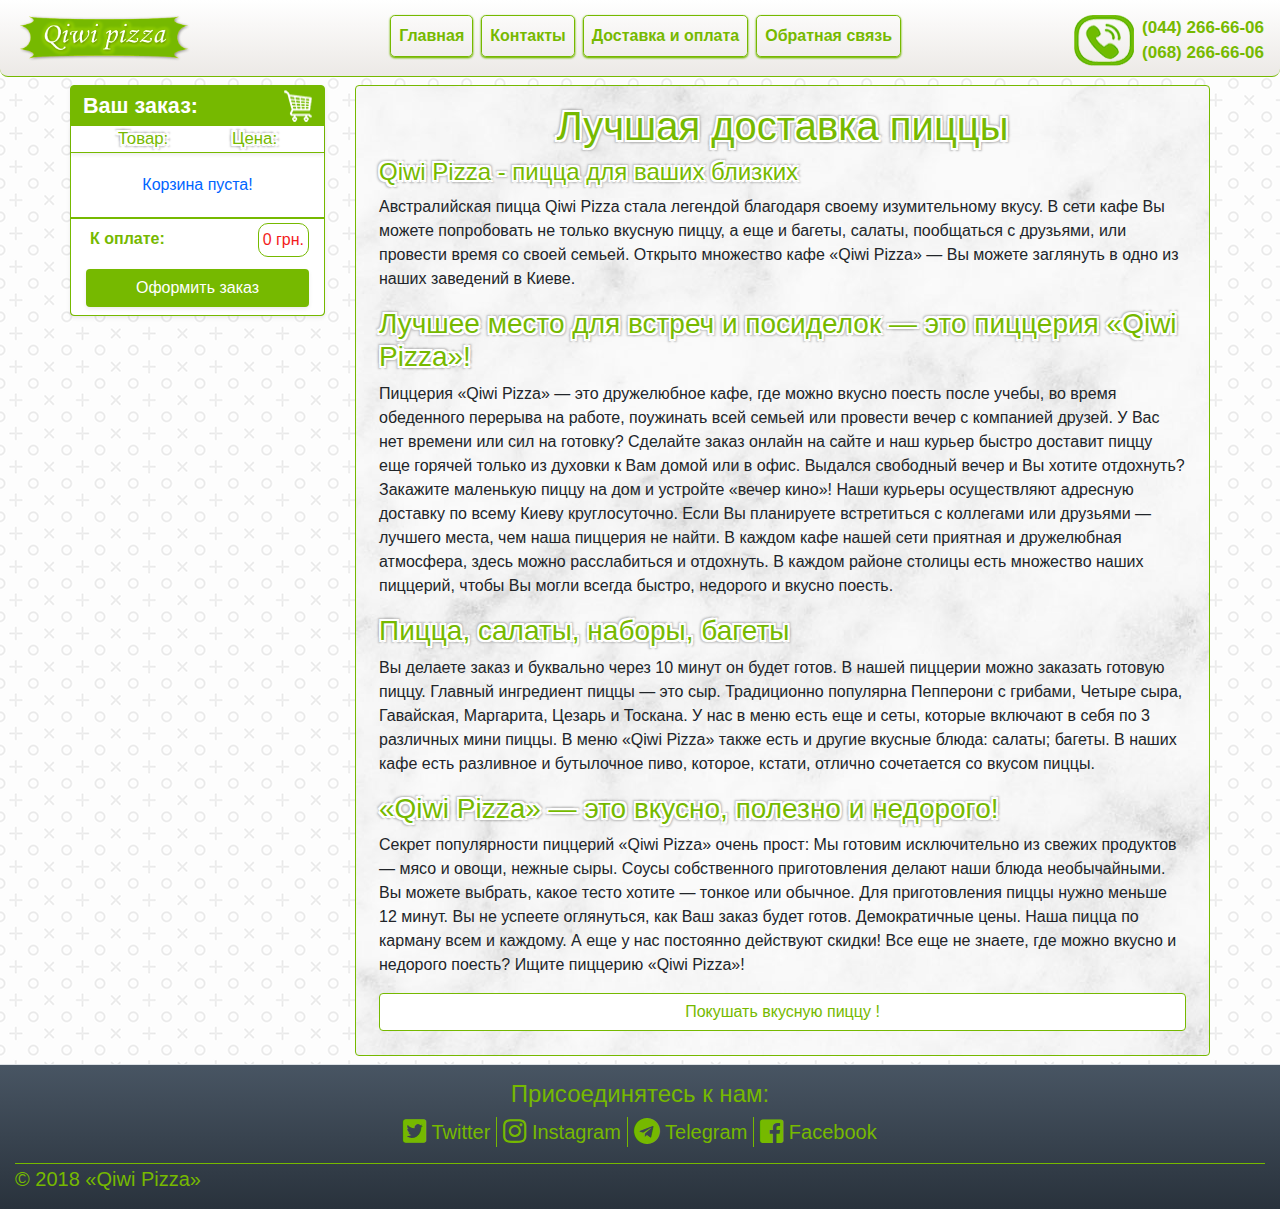
==== commit 1f17592b: "some changes" ====
--- a/html/aboutme.html
+++ b/html/aboutme.html
@@ -1,158 +1,158 @@
-<!DOCTYPE html>
-<html lang="ru">
-<head>
-    <meta charset="UTF-8">
-    <meta name="viewport" content="width=device-width, initial-scale=1, shrink-to-fit=no">
-    <title>Qiwi Pizza - О нас</title>
-    <link rel="icon" href="../img/img-for-all-page/Pizza-ico.ico" type="images/icon">
-    <link rel="stylesheet" href="../libs/css/bootstrap.min.css" type="text/css">
-    <link rel="stylesheet" href="../libs/file-for-icon/web-fonts-with-css/css/fontawesome-all.min.css" type="text/css">
-    <link rel="stylesheet" href="../css/index.min.css" type="text/css">
-    <link rel="stylesheet" href="../css/StylePages/StyleForAbout.css" type="text/css"> 
-</head>
-<body>
-<!-- Header -->
-<header class="mb-2">
-    <nav id="menu-on-header" class="navbar navbar-expand-lg navbar-light for-header-navbar">
-        <a class="navbar-brand" href="../index.html">
-            <img src="../img/logo-qiwi/Qiwi-logo.png" alt="logo" id="logo-on-page">
-        </a>
-        <button class="navbar-toggler" type="button" data-toggle="collapse" data-target="#navbarNavAltMarkup"
-                aria-controls="navbarNavAltMarkup" aria-expanded="false" aria-label="Toggle navigation">
-            <span class="navbar-toggler-icon"></span>
-        </button>
-        <div class="collapse navbar-collapse" id="navbarNavAltMarkup" style>
-            <div class="navbar-nav text-center m-auto mt-lg-0">
-                <a class="nav-item nav-link ml-2 mt-1" href="../index.html">Главная</a>
-                <a class="nav-item nav-link ml-2 mt-1" href="contact.html">Контакты</a>
-                <a class="nav-item nav-link ml-2 mt-1" href="PaymentInfo.html">Доставка и оплата</a>
-                <a class="nav-item nav-link ml-2 mt-1" href="callback.html">Обратная связь</a>
-            </div>
-            <div class="pl-0 mt-1 d-flex"><img src="../img/img-for-all-page/callbackico.png" alt="callback">
-                <ul class="callback-text m-0 font-weight-bold">
-                    <li><a href="tel:+0442666606">(044) 266-66-06</a></li>
-                    <li><a href="tel:+0682666606">(068) 266-66-06</a></li>
-                </ul>
-            </div>
-        </div>
-    </nav>
-</header>
-<!-- ./Header -->
-<div id="menu-overlay" style="display: none;"></div>
-<div id="basket-mobile-fixed">
-    <div class="row border-light-green-color rounded bg-lime-green shadow-sm">
-        <div id="mobile-basket-header" class="col-lg-12 d-flex justify-content-between p-1">
-            <span class="text-basket-header px-2 font-weight-bold">Ваш заказ:</span>
-            <img src="../img/img-for-basket/basket-header.png" alt="basket" class="px-2">
-        </div>
-        <div class="col-lg-12 d-flex justify-content-around shadow-sm bg-white basket-name-product-and-price">
-            <span class="name-product">Товар:</span>
-            <span class="name-price">Цена:</span>
-        </div>
-        <span class="text-basket-empty text-center bg-white">Корзина пуста!</span>
-        <div class="col-6 basket-content-name bg-white"></div>
-        <div class="col-6 basket-content-price text-center bg-white">
-        </div>
-        <div class="col-lg-12 d-flex justify-content-between py-1 bg-white basket-total-price">
-            <span class="font-weight-bold p-1">К оплате:</span><span
-                class="total-price p-1 border-light-green-color">0 грн.</span>
-        </div>
-        <div class="col-lg-12 bg-white py-2 rounded-bottom">
-            <div class="btn shadow-sm btn-lime-style font-weight-bold">Оформить заказ</div>
-        </div>
-    </div>
-</div>
-<div><img src="../img/img-for-basket/ligth-icon-basket-mobile.png" alt="basket-mobile" id="icon-mobile-basket" class="d-none shadow-sm">
-</div>
-<!-- Content -->
-<div id="content">
-    <div class="container rounded">
-        <div class="row" id="menu-on-content">
-            <div class="col-lg-3 basket-outer">
-                <div id="basket" class="row border-light-green-color rounded bg-lime-green shadow-sm">
-                    <div id="basket-header"
-                         class="col-lg-12 d-flex justify-content-between p-1 font-weight-bold">
-                        <span class="px-2 text-basket-header">Ваш заказ:</span>
-                        <img src="../img/img-for-basket/basket-header.png" alt="basket" class="px-2">
-                    </div>
-                    <div class="col-lg-12 d-flex justify-content-around shadow-sm bg-white basket-name-product-and-price">
-                        <span class="name-product">Товар:</span>
-                        <span class="name-price">Цена:</span>
-                    </div>
-                    <span class="text-basket-empty text-center bg-white">Корзина пуста!</span>
-                    <div class="col-6 basket-content-name"></div>
-                    <div class="col-6 basket-content-price text-center">
-                    </div>
-                    <div class="col-lg-12 d-flex justify-content-between py-1 bg-white basket-total-price">
-                        <span class="font-weight-bold p-1">К оплате:</span><span
-                            class="total-price p-1 border-light-green-color">0 грн.</span>
-                    </div>
-                    <div class="col-lg-12 bg-white py-2 rounded-bottom">
-                        <div class="btn shadow-sm btn-lime-style">Оформить заказ</div>
-                    </div>
-                </div>
-            </div>
-          <div class="col-lg-9 bg-white border-light-green-color p-2 rounded" id="text-about">
-              <h1 class="col-lg-12 text-center pt-2">Лучшая доставка пиццы</h1>
-              <div class="col-lg-12">
-              <h2>Qiwi Pizza - пицца для ваших близких</h2>
-                <p>Австралийская пицца Qiwi Pizza стала легендой благодаря своему изумительному вкусу.
-                В сети кафе Вы можете попробовать не только вкусную пиццу, а еще и багеты,
-                салаты, пообщаться с друзьями, или провести время со своей семьей.
-                Открыто множество кафе «Qiwi Pizza» — Вы можете заглянуть в одно из наших заведений в Киеве.</p>
-
-            <h3>Лучшее место для встреч и посиделок — это пиццерия «Qiwi Pizza»!</h3>
-            <p>Пиццерия «Qiwi Pizza» — это дружелюбное кафе, где можно вкусно поесть после учебы,
-                во время обеденного перерыва на работе, поужинать всей семьей или провести вечер с компанией друзей.
-                У Вас нет времени или сил на готовку? Сделайте заказ онлайн на сайте и наш курьер быстро доставит пиццу еще горячей
-                только из духовки к Вам домой или в офис. Выдался свободный вечер и Вы хотите отдохнуть?
-                Закажите маленькую пиццу на дом и устройте «вечер кино»! Наши курьеры осуществляют адресную доставку по всему Киеву круглосуточно.
-                Если Вы планируете встретиться с коллегами или друзьями — лучшего места, чем наша пиццерия не найти.
-                В каждом кафе нашей сети приятная и дружелюбная атмосфера, здесь можно расслабиться и отдохнуть.
-                В каждом районе столицы есть множество наших пиццерий, чтобы Вы могли всегда быстро, недорого и вкусно поесть.</p>
-
-            <h3>Пицца, салаты, наборы, багеты</h3>
-            <p>Вы делаете заказ и буквально через 10 минут он будет готов.
-                В нашей пиццерии можно заказать готовую пиццу.
-                Главный ингредиент пиццы — это сыр. Традиционно популярна Пепперони с грибами, Четыре сыра,
-                Гавайская, Маргарита, Цезарь и Тоскана. У нас в меню есть еще и сеты, которые включают в себя по 3 различных мини пиццы.
-                В меню «Qiwi Pizza» также есть и другие вкусные блюда: салаты; багеты. В наших кафе есть разливное и бутылочное пиво, которое, кстати, отлично сочетается со вкусом пиццы.</p>
-
-            <h3>«Qiwi Pizza» — это вкусно, полезно и недорого!</h3>
-            <p>Секрет популярности пиццерий «Qiwi Pizza» очень прост: Мы готовим исключительно из свежих продуктов — мясо и овощи, нежные сыры.
-                Соусы собственного приготовления делают наши блюда необычайными. Вы можете выбрать, какое тесто хотите — тонкое или обычное.
-                Для приготовления пиццы нужно меньше 12 минут. Вы не успеете оглянуться, как Ваш заказ будет готов.
-                Демократичные цены. Наша пицца по карману всем и каждому. А еще у нас постоянно действуют скидки!
-                Все еще не знаете, где можно вкусно и недорого поесть? Ищите пиццерию «Qiwi Pizza»!</p>
-            <a href="../index.html"><div class="btn btn-lime-outline-style mb-3">Покушать вкусную пиццу !</div></a>
-          </div>
-        </div>
-    </div>
-  </div>
-</div>
-<!-- ./Content -->
-<!-- Footer -->
-<footer id="footer" class="footer border-top text-center mt-2">
-    <div class="container-fluid">
-        <div class="row">
-            <div class="col-lg-12 social-icons">
-                <h2>Присоединятесь к нам:</h2>
-                <ul class="d-flex list-unstyled justify-content-center">
-                    <li><a href="https://twitter.com/" target="_blank" rel="noopener"><i class="fab fa-twitter-square fa-lg"></i> Twitter</a></li>
-                    <li><a href="https://www.instagram.com/" target="_blank" rel="noopener"><i class="fab fa-instagram fa-lg"></i> Instagram</a></li>
-                    <li><a href="https://telegram.org/" target="_blank" rel="noopener"><i class="fab fa-telegram fa-lg"></i> Telegram</a></li>
-                    <li><a href="https://www.facebook.com/" target="_blank" rel="noopener"><i class="fab fa-facebook-square fa-lg"></i> Facebook</a></li>
-                </ul>
-            </div>
-            <div class="col-lg-12 text-left">
-                <p class="text-in-footer m-0">© 2018 «Qiwi Pizza»</p>
-            </div>
-        </div>
-    </div>
-</footer>
-<!-- ./Footer -->
-<script type="application/javascript" src="../libs/js/jquery.min.js"></script>
-<script type="application/javascript" src="../libs/js/bootstrap.min.js"></script>
-<script type="application/javascript" src="../js/functions.js"></script>
-</body>
-</html>
+<!DOCTYPE html>
+<html lang="ru">
+<head>
+    <meta charset="UTF-8">
+    <meta name="viewport" content="width=device-width, initial-scale=1, shrink-to-fit=no">
+    <title>Qiwi Pizza - О нас</title>
+    <link rel="icon" href="../img/img-for-all-page/Pizza-ico.ico" type="images/icon">
+    <link rel="stylesheet" href="../libs/css/bootstrap.min.css" type="text/css">
+    <link rel="stylesheet" href="../libs/file-for-icon/web-fonts-with-css/css/fontawesome-all.min.css" type="text/css">
+    <link rel="stylesheet" href="../css/index.min.css" type="text/css">
+    <link rel="stylesheet" href="../css/StylePages/StyleForAbout.css" type="text/css">
+</head>
+<body>
+<!-- Header -->
+<header class="mb-2">
+    <nav id="menu-on-header" class="navbar navbar-expand-lg navbar-light for-header-navbar">
+        <a class="navbar-brand" href="../index.html">
+            <img src="../img/logo-qiwi/Qiwi-logo.png" alt="logo" id="logo-on-page">
+        </a>
+        <button class="navbar-toggler" type="button" data-toggle="collapse" data-target="#navbarNavAltMarkup"
+                aria-controls="navbarNavAltMarkup" aria-expanded="false" aria-label="Toggle navigation">
+            <span class="navbar-toggler-icon"></span>
+        </button>
+        <div class="collapse navbar-collapse" id="navbarNavAltMarkup" style>
+            <div class="navbar-nav text-center m-auto mt-lg-0">
+                <a class="nav-item nav-link ml-2 mt-1" href="../index.html">Главная</a>
+                <a class="nav-item nav-link ml-2 mt-1" href="contact.html">Контакты</a>
+                <a class="nav-item nav-link ml-2 mt-1" href="PaymentInfo.html">Доставка и оплата</a>
+                <a class="nav-item nav-link ml-2 mt-1" href="callback.html">Обратная связь</a>
+            </div>
+            <div class="pl-0 mt-1 d-flex"><img src="../img/img-for-all-page/callbackico.png" alt="callback">
+                <ul class="callback-text m-0 font-weight-bold">
+                    <li><a href="tel:+0442666606">(044) 266-66-06</a></li>
+                    <li><a href="tel:+0682666606">(068) 266-66-06</a></li>
+                </ul>
+            </div>
+        </div>
+    </nav>
+</header>
+<!-- ./Header -->
+<div id="menu-overlay" style="display: none;"></div>
+<div id="basket-mobile-fixed">
+    <div class="row border-light-green-color rounded bg-lime-green shadow-sm">
+        <div id="mobile-basket-header" class="col-lg-12 d-flex justify-content-between p-1">
+            <span class="text-basket-header px-2 font-weight-bold">Ваш заказ:</span>
+            <img src="../img/img-for-basket/basket-header.png" alt="basket" class="px-2">
+        </div>
+        <div class="col-lg-12 d-flex justify-content-around shadow-sm bg-white basket-name-product-and-price">
+            <span class="name-product">Товар:</span>
+            <span class="name-price">Цена:</span>
+        </div>
+        <span class="text-basket-empty text-center bg-white">Корзина пуста!</span>
+        <div class="col-6 basket-content-name bg-white"></div>
+        <div class="col-6 basket-content-price text-center bg-white">
+        </div>
+        <div class="col-lg-12 d-flex justify-content-between py-1 bg-white basket-total-price">
+            <span class="font-weight-bold p-1">К оплате:</span><span
+                class="total-price p-1 border-light-green-color">0 грн.</span>
+        </div>
+        <div class="col-lg-12 bg-white py-2 rounded-bottom">
+            <div class="btn shadow-sm btn-lime-style font-weight-bold">Оформить заказ</div>
+        </div>
+    </div>
+</div>
+<div><img src="../img/img-for-basket/ligth-icon-basket-mobile.png" alt="basket-mobile" id="icon-mobile-basket" class="d-none shadow-sm">
+</div>
+<!-- Content -->
+<div id="content">
+    <div class="container rounded">
+        <div class="row" id="menu-on-content">
+            <div class="col-lg-3 basket-outer">
+                <div id="basket" class="row border-light-green-color rounded bg-lime-green shadow-sm">
+                    <div id="basket-header"
+                         class="col-lg-12 d-flex justify-content-between p-1 font-weight-bold">
+                        <span class="px-2 text-basket-header">Ваш заказ:</span>
+                        <img src="../img/img-for-basket/basket-header.png" alt="basket" class="px-2">
+                    </div>
+                    <div class="col-lg-12 d-flex justify-content-around shadow-sm bg-white basket-name-product-and-price">
+                        <span class="name-product">Товар:</span>
+                        <span class="name-price">Цена:</span>
+                    </div>
+                    <span class="text-basket-empty text-center bg-white">Корзина пуста!</span>
+                    <div class="col-6 basket-content-name"></div>
+                    <div class="col-6 basket-content-price text-center">
+                    </div>
+                    <div class="col-lg-12 d-flex justify-content-between py-1 bg-white basket-total-price">
+                        <span class="font-weight-bold p-1">К оплате:</span><span
+                            class="total-price p-1 border-light-green-color">0 грн.</span>
+                    </div>
+                    <div class="col-lg-12 bg-white py-2 rounded-bottom">
+                        <div class="btn shadow-sm btn-lime-style">Оформить заказ</div>
+                    </div>
+                </div>
+            </div>
+          <div class="col-lg-9 bg-white border-light-green-color p-2 rounded" id="text-about">
+              <h1 class="col-lg-12 text-center pt-2">Лучшая доставка пиццы</h1>
+              <div class="col-lg-12">
+              <h2>Qiwi Pizza - пицца для ваших близких</h2>
+                <p>Австралийская пицца Qiwi Pizza стала легендой благодаря своему изумительному вкусу.
+                В сети кафе Вы можете попробовать не только вкусную пиццу, а еще и багеты,
+                салаты, пообщаться с друзьями, или провести время со своей семьей.
+                Открыто множество кафе «Qiwi Pizza» — Вы можете заглянуть в одно из наших заведений в Киеве.</p>
+
+            <h3>Лучшее место для встреч и посиделок — это пиццерия «Qiwi Pizza»!</h3>
+            <p>Пиццерия «Qiwi Pizza» — это дружелюбное кафе, где можно вкусно поесть после учебы,
+                во время обеденного перерыва на работе, поужинать всей семьей или провести вечер с компанией друзей.
+                У Вас нет времени или сил на готовку? Сделайте заказ онлайн на сайте и наш курьер быстро доставит пиццу еще горячей
+                только из духовки к Вам домой или в офис. Выдался свободный вечер и Вы хотите отдохнуть?
+                Закажите маленькую пиццу на дом и устройте «вечер кино»! Наши курьеры осуществляют адресную доставку по всему Киеву круглосуточно.
+                Если Вы планируете встретиться с коллегами или друзьями — лучшего места, чем наша пиццерия не найти.
+                В каждом кафе нашей сети приятная и дружелюбная атмосфера, здесь можно расслабиться и отдохнуть.
+                В каждом районе столицы есть множество наших пиццерий, чтобы Вы могли всегда быстро, недорого и вкусно поесть.</p>
+
+            <h3>Пицца, салаты, наборы, багеты</h3>
+            <p>Вы делаете заказ и буквально через 10 минут он будет готов.
+                В нашей пиццерии можно заказать готовую пиццу.
+                Главный ингредиент пиццы — это сыр. Традиционно популярна Пепперони с грибами, Четыре сыра,
+                Гавайская, Маргарита, Цезарь и Тоскана. У нас в меню есть еще и сеты, которые включают в себя по 3 различных мини пиццы.
+                В меню «Qiwi Pizza» также есть и другие вкусные блюда: салаты; багеты. В наших кафе есть разливное и бутылочное пиво, которое, кстати, отлично сочетается со вкусом пиццы.</p>
+
+            <h3>«Qiwi Pizza» — это вкусно, полезно и недорого!</h3>
+            <p>Секрет популярности пиццерий «Qiwi Pizza» очень прост: Мы готовим исключительно из свежих продуктов — мясо и овощи, нежные сыры.
+                Соусы собственного приготовления делают наши блюда необычайными. Вы можете выбрать, какое тесто хотите — тонкое или обычное.
+                Для приготовления пиццы нужно меньше 12 минут. Вы не успеете оглянуться, как Ваш заказ будет готов.
+                Демократичные цены. Наша пицца по карману всем и каждому. А еще у нас постоянно действуют скидки!
+                Все еще не знаете, где можно вкусно и недорого поесть? Ищите пиццерию «Qiwi Pizza»!</p>
+            <a href="../index.html"><div class="btn btn-lime-outline-style mb-3">Покушать вкусную пиццу !</div></a>
+          </div>
+        </div>
+    </div>
+  </div>
+</div>
+<!-- ./Content -->
+<!-- Footer -->
+<footer id="footer" class="footer border-top text-center mt-2">
+    <div class="container-fluid">
+        <div class="row">
+            <div class="col-lg-12 social-icons">
+                <h2>Присоединятесь к нам:</h2>
+                <ul class="d-flex list-unstyled justify-content-center">
+                    <li><a href="https://twitter.com/" target="_blank" rel="noopener"><i class="fab fa-twitter-square fa-lg"></i> Twitter</a></li>
+                    <li><a href="https://www.instagram.com/" target="_blank" rel="noopener"><i class="fab fa-instagram fa-lg"></i> Instagram</a></li>
+                    <li><a href="https://telegram.org/" target="_blank" rel="noopener"><i class="fab fa-telegram fa-lg"></i> Telegram</a></li>
+                    <li><a href="https://www.facebook.com/" target="_blank" rel="noopener"><i class="fab fa-facebook-square fa-lg"></i> Facebook</a></li>
+                </ul>
+            </div>
+            <div class="col-lg-12 text-left">
+                <p class="text-in-footer m-0">© 2018 «Qiwi Pizza»</p>
+            </div>
+        </div>
+    </div>
+</footer>
+<!-- ./Footer -->
+<script type="application/javascript" src="../libs/js/jquery.min.js"></script>
+<script type="application/javascript" src="../libs/js/bootstrap.min.js"></script>
+<script type="application/javascript" src="../js/functions.js"></script>
+</body>
+</html>
--- a/css/index.min.css
+++ b/css/index.min.css
@@ -1,4 +1,4 @@
-/* 
-Style for all page 
-*/
+/* 
+Style for all page 
+*/
 html,body{min-height:100%}html{position:relative;height:100%}body{background:url(../img/img-for-all-page/bg.png);display:flex;flex-direction:column}#logo-on-page{height:50px}.for-header-navbar{border-bottom:1px solid #76b900;border-bottom-right-radius:8px;border-bottom-left-radius:8px;background:#ECE9E6;background:-webkit-linear-gradient(to bottom,#FFF,#ECE9E6);background:linear-gradient(to bottom,#FFF,#ECE9E6)}.navbar-toggler{border:1px solid #76b900!important}.navbar-nav a{border:1px solid #76b900;border-radius:.3rem;color:#76b900!important;box-shadow:0 1px 2px rgba(118,185,0,0.6),0 1px 2px rgba(118,185,0,1);font-weight:700;transition:all .55s ease;-webkit-transition:all .55s ease}.navbar-nav a:hover{background-color:#76b900;color:#fff!important}.callback-text{padding-left:8px;list-style-type:none;font-size:17px}.callback-text a{color:#76b900}.callback-text a:hover{text-decoration:none;color:#18F722}.preloader{background-color:#fff;display:none}.preloader.on{display:block}.preloader img{height:280px}#content{flex-grow:1}#menu-on-content a{color:#76b900}#product-content .nav-tabs .nav-link.active{border-color:#76b900!important;background:#76b900;color:#fff!important;box-shadow:0 .125rem .25rem rgba(0,0,0,0.075)}#product-content .nav-link:hover{border-color:#76b900!important}.nav-tabs{border-bottom:1px solid #76b900}h2{font-size:1.5rem}.card-img-products{overflow:hidden}.descr{top:-10%;left:0;right:100%;background-color:rgba(28,31,27,0.3);padding:65px;opacity:0;-webkit-transition:all .5s;transition:all .5s}.card-img-products:hover .descr{opacity:1;top:0;cursor:pointer}.card-price-produts{background:#fff;font-size:20px;color:#418DFF}.caption-composition > h4:hover{cursor:pointer;color:#57c1ff!important}.composition-product{background:#fff;color:#0065ff;border-radius:7px;border:1px solid #76b900}.fixed-height-block-composition{height:115px;align-items:center}input[type="radio"]{display:none}input[type="radio"] + label{cursor:pointer}input[type = radio] + label span{display:inline-block;height:22px;width:20px;vertical-align:middle;background:url(../img/img-for-all-page/radiobtn-all.png) no-repeat;cursor:pointer}input[type = radio]:hover + label span{background:url(../img/img-for-all-page/radiobtn-all.png) -19px no-repeat}input[type = radio]:checked + label span{background:url(../img/img-for-all-page/radiobtn-all.png) -38px no-repeat}.form-radbtn{border-radius:10px}.border-light-green-color{border:1px solid #76b900}.form-radbtn legend{font-size:18px}h4,h2,.text-color-quantity,.name-product,.name-price,.form-radbtn legend{color:#76b900!important;text-shadow:-1px -1px #fff,-2px -2px #fff,-1px 1px #fff,-2px 2px #fff,1px 1px #fff,2px 2px #fff,1px -1px #fff,2px -2px #fff,-3px -3px 2px #BBB,-3px 3px 2px #BBB,3px 3px 2px #BBB,3px -3px 2px #BBB}.btn{width:100%!important}.quantity-product{vertical-align:middle;margin:0 5px;width:70px;border-radius:5px;color:#00b723}.btn-minus-quantity,.btn-plus-quantity{display:inline-block;vertical-align:middle;font-weight:700;color:#76b900;cursor:pointer;width:2rem;height:1.9rem;border-radius:7px;-webkit-transition:all .5s;transition:all .5s}.plus:hover:not(:active){color:#fff;background:#76b900;box-shadow:0 0 3px rgba(0,0,0,0) inset,0 1px 1px 1px rgba(163,255,1,0.5),0 -1px 1px 1px rgba(164,255,4,0.5)}.minus:hover:not(:active){color:#fff;background:#76b900;box-shadow:0 0 3px rgba(0,0,0,0) inset,0 1px 1px 1px rgba(163,255,1,0.5),0 -1px 1px 1px rgba(164,255,4,0.5)}.bg-lime-green{background:#76b900}#basket-mobile-fixed{width:215px;z-index:35000;position:fixed;left:-100%;top:20%;-webkit-transition:all .8s;transition:all .8s;display:inline-block}#basket{width:255px}.basket-inner{width:100%}#basket-header{border-bottom:0!important}.text-basket-header{font-size:1.35rem;color:#fff}.fixed-basket{position:fixed;top:0}.fixed-basket-footer{position:absolute;bottom:0}.text-basket-empty{width:100%;padding:20px}.basket-content-name,.basket-content-price,.text-basket-empty{border-bottom:1px solid #76b900;color:#0065ff}.name-product,.name-price{font-size:1.05rem}.basket-content-name{word-wrap:break-word}.basket-name-product-and-price{border-bottom:1px solid #76b900}.basket-total-price{color:#76b900}.btn-lime-outline-style{background:#fff;color:#76b900;border:1px solid #76b900;-webkit-transition:all .77s;transition:all .77s}.btn-lime-outline-style:hover{background:#76b800;color:#fff}.btn-lime-style{background:#76b900;opacity:1;color:#fff}.btn-lime-style:hover{opacity:.8;box-shadow:0 1px 3px rgba(59,59,59,0.3)}.total-price{background:#fff;color:#F31C1C;border-radius:10px;box-shadow:1px 1px 2px rgba(255,255,255,1),-1px -1px 2px rgba(255,255,255,1)}.active-overlay{display:block!important}#menu-overlay{position:fixed;z-index:3000;left:0;top:0;right:0;bottom:0;opacity:.3;background-color:#000;cursor:pointer}@media only screen and (max-width: 1199px){#basket{width:220px}.size-heigth-h2{height:64px;display:flex;justify-content:center;align-items:center}.fixed-height-block-composition{height:125px}}@media only screen and (max-width: 1000px){#basket{display:none}.active-basket{left:17%!important}#icon-mobile-basket{display:inline-block!important;position:fixed;left:-5px;top:45%;width:40px;z-index:35000;cursor:pointer}}@media screen and (max-width: 768px){h4{font-size:1.35rem}h5{font-size:1rem;word-wrap:break-word}.fa-clone{font-size:2rem}.fixed-height-block-composition{height:107px}.text-in-footer{text-align:center}}@media screen and (max-width: 530px){h4{font-size:.95rem;margin-top:.45rem}h2{font-size:1.19rem}.size-heigth-h2{height:49px}.fa-clone{font-size:1.6rem}.descr{padding:50px}.card-price-produts{margin:0!important;font-size:.85rem}.composition-product{font-size:.75rem}.fixed-height-block-composition{height:110px}.form-radbtn legend{font-size:.85rem;padding:0 1px}.form label{font-size:.65rem}h5{font-size:1rem}.quantity-product{width:50px}.btn-minus-quantity,.btn-plus-quantity{width:1.5rem;height:1.7rem}.btn{font-size:.85rem;word-wrap:break-word;white-space:pre-wrap}.social-icons ul{display:inline-flex!important;flex-wrap:wrap;font-size:1rem}}@media screen and (max-width: 425px ){.fa-clone{font-size:1.3rem}.fixed-height-block-composition{height:90px;font-size:.7rem}.social-icons ul{font-size:.9rem}.text-in-footer{font-size:1.1rem}}@media screen and (max-width: 389px ){.form-radbtn legend{padding:0 1px}h2{font-size:1rem}.descr{padding:40px}.size-heigth-h2{height:40px}.fixed-height-block-composition{height:95px;font-size:.55rem}.quantity-product{width:25px}.btn-minus-quantity,.btn-plus-quantity{width:1.4rem;height:1.6rem}.social-icons ul{font-size:.8rem}.text-in-footer{font-size:1rem}#basket-mobile-fixed{top:13%;width:195px}.total-price{font-size:.8rem}.btn{font-size:.75rem}.text-basket-header{font-size:1.2rem}.name-product,.name-price{font-size:.95rem}.basket-content-name,.basket-content-price{font-size:.8rem}}@media only screen and (max-width: 320px){.fa-clone{font-size:1rem}.descr{padding:30px}.fixed-height-block-composition{height:110px;font-size:.55rem}.form-radbtn legend{font-size:.65rem;padding:0 1px}.btn-minus-quantity,.btn-plus-quantity{width:1.35rem;height:1.7rem}h4{font-size:.8rem}h5{font-size:.75rem}.social-icons ul{font-size:.68rem}#basket-mobile-fixed{width:175px}}#footer{color:#76b900;font-size:20px;padding:15px 0;background:#485563;background:-webkit-linear-gradient(to top,#29323c,#485563);background:linear-gradient(to top,#29323c,#485563)}#footer h2{text-shadow:none}.social-icons a{color:#76b900;padding:0 6px}.social-icons ul li{border-right:1px solid #76b900}.social-icons ul li:last-child{border-right:0}.social-icons a:hover{color:#fff;text-decoration:none}.text-in-footer{border-top:1px solid #76b900}.z-index-2-left-0{z-index:2;left:0}--- a/css/StylePages/StyleForAbout.css
+++ b/css/StylePages/StyleForAbout.css
@@ -1,32 +1,32 @@
-#text-about {
-    background: url(../../img/img-for-all-page/Pizza-Callback-bg.jpg) repeat;
-}
-
-#text-about h1, h2, h3 { 
-    color: #76b900;
-    text-shadow: -1px -1px #FFF,
-               -2px -2px #FFF,
-               -1px 1px #FFF,
-               -2px 2px #FFF,
-               1px 1px #FFF,
-               2px 2px #FFF,
-               1px -1px #FFF,
-               2px -2px #FFF,
-               -3px -3px 2px #BBB,
-               -3px 3px 2px #BBB,
-               3px 3px 2px #BBB,
-               3px -3px 2px #BBB;
-    transition: all 0.86s;
-}
-
-@media screen and (max-width: 560px) {
-    #text-about h1, h2, h3 {
-        font-size: 20px;
-    }
-    #text-about p {
-        font-size: 14px;
-    }
-    .btn-outline-success {
-        font-size: 14px;
-    }
-}
+#text-about {
+    background: url(../../img/img-for-all-page/Pizza-Callback-bg.jpg) repeat;
+}
+
+#text-about h1, h2, h3 { 
+    color: #76b900;
+    text-shadow: -1px -1px #FFF,
+               -2px -2px #FFF,
+               -1px 1px #FFF,
+               -2px 2px #FFF,
+               1px 1px #FFF,
+               2px 2px #FFF,
+               1px -1px #FFF,
+               2px -2px #FFF,
+               -3px -3px 2px #BBB,
+               -3px 3px 2px #BBB,
+               3px 3px 2px #BBB,
+               3px -3px 2px #BBB;
+    transition: all 0.86s;
+}
+
+@media screen and (max-width: 560px) {
+    #text-about h1, h2, h3 {
+        font-size: 20px;
+    }
+    #text-about p {
+        font-size: 14px;
+    }
+    .btn-outline-success {
+        font-size: 14px;
+    }
+}
